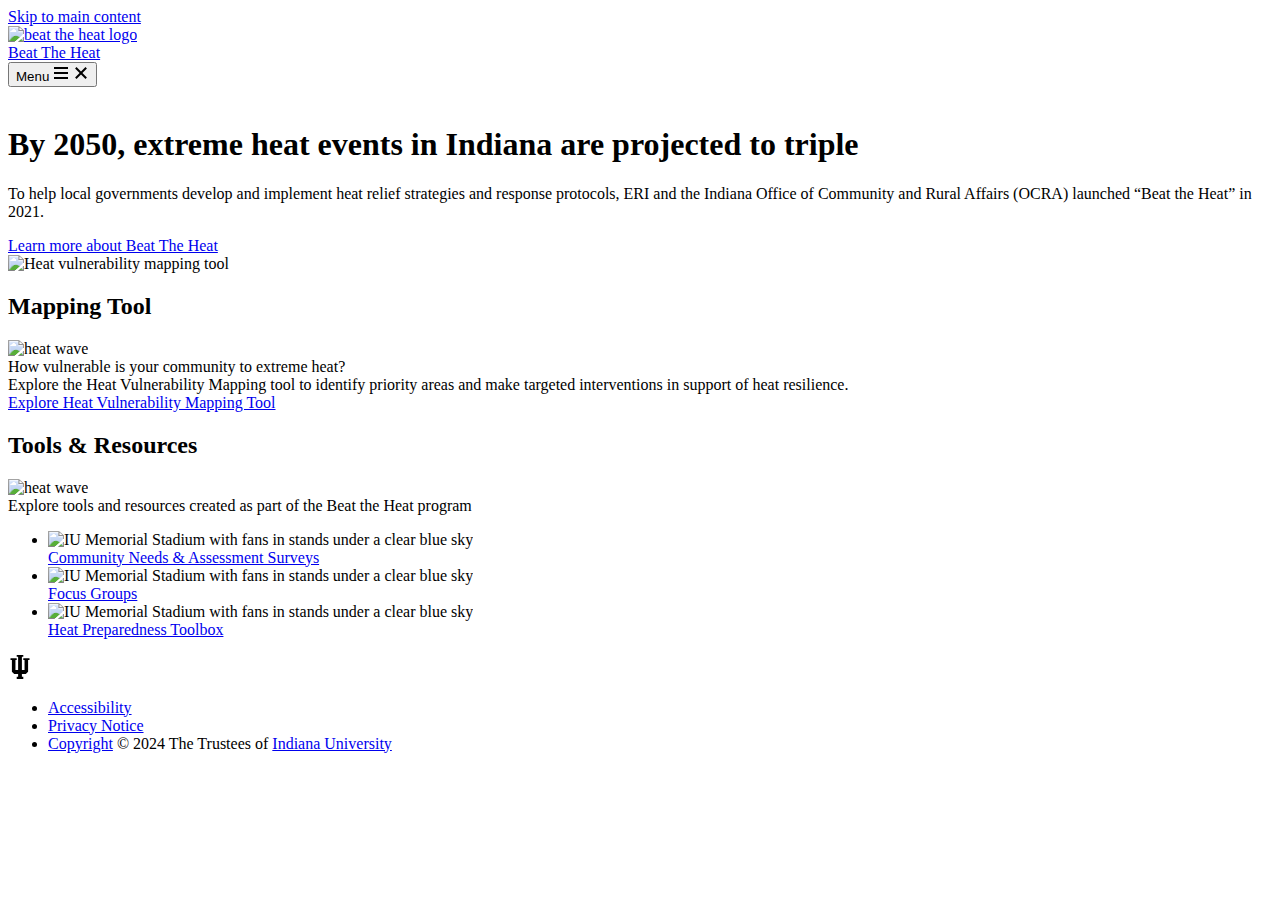
==== index.html @ 83834ded "Add files via upload" ====
<!DOCTYPE html>
<html lang="en">
  <head>
    <meta charset="UTF-8" />
    <meta name="viewport" content="width=device-width, initial-scale=1.0" />
    <link
      rel="stylesheet"
      href="https://unpkg.com/rivet-core@2.7.0/css/rivet.min.css"
    />
    <link href="./css/styles.css" rel="stylesheet" type="text/css" />
    <!-- <script src="https://cdn.jsdelivr.net/npm/chart.js"></script> -->
    <script src="https://unpkg.com/rivet-core@2.7.0/js/rivet.min.js"></script>
    <title>Beat the Heat</title>
  </head>
  <body>
    <header class="rvt-header-wrapper">
      <!-- Hidden link for keyboard users to skip to main content -->
      <a class="rvt-header-wrapper__skip-link" href="#main-content"
        >Skip to main content</a
      >
      <div class="rvt-header">
        <div class="rvt-container-xl">
          <div class="rvt-header-global__inner">
            <div class="rvt-header-global__logo-slot">
              <a class="rvt-lockup" href="./index.html">
                <!-- Trident logo -->
                <div class="rvt-lockup__tab has-background-white">
                  <!-- <svg
                    xmlns="http://www.w3.org/2000/svg"
                    class="rvt-lockup__trident"
                    viewBox="0 0 28 34"
                  >
                    <path
                      d="M-3.34344e-05 4.70897H8.83308V7.174H7.1897V21.1426H10.6134V2.72321H8.83308V0.121224H18.214V2.65476H16.2283V21.1426H19.7889V7.174H18.214V4.64047H27.0471V7.174H25.0614V23.6761L21.7746 26.8944H16.2967V30.455H18.214V33.8787H8.76463V30.592H10.6819V26.8259H5.20403L1.91726 23.6077V7.174H-3.34344e-05V4.70897Z"
                      fill="currentColor"
                    ></path>
                  </svg> -->
                  <img
                    src="./images/bth-clarksville-richmond.png"
                    alt="beat the heat logo"
                  />
                </div>
                <!-- Website or application title -->
                <div class="rvt-lockup__body">
                  <span class="rvt-ts-16 rvt-text-bold">Beat The Heat</span>
                  <!-- <span class="rvt-lockup__subtitle">Indiana University</span> -->
                </div>
              </a>
            </div>
            <!-- Header controls -->
            <div class="rvt-header-global__controls">
              <!-- Navigation -->
              <div data-rvt-disclosure="menu" data-rvt-close-click-outside>
                <!-- Menu button that shows/hides navigation on smaller screens -->
                <button
                  aria-expanded="false"
                  class="rvt-global-toggle rvt-global-toggle--menu rvt-hide-lg-up"
                  data-rvt-disclosure-toggle="menu"
                >
                  <span class="rvt-sr-only">Menu</span>
                  <svg
                    class="rvt-global-toggle__open"
                    fill="currentColor"
                    width="16"
                    height="16"
                    viewBox="0 0 16 16"
                  >
                    <path
                      d="M15 4H1V2h14v2Zm0 5H1V7h14v2ZM1 14h14v-2H1v2Z"
                    ></path>
                  </svg>
                  <svg
                    class="rvt-global-toggle__close"
                    fill="currentColor"
                    width="16"
                    height="16"
                    viewBox="0 0 16 16"
                  >
                    <path
                      d="m3.5 2.086 4.5 4.5 4.5-4.5L13.914 3.5 9.414 8l4.5 4.5-1.414 1.414-4.5-4.5-4.5 4.5L2.086 12.5l4.5-4.5-4.5-4.5L3.5 2.086Z"
                    ></path>
                  </svg>
                </button>
                <!-- Navigation links -->
                <nav
                  aria-label="Main"
                  class="rvt-header-menu"
                  data-rvt-disclosure-target="menu"
                  hidden
                >
                  <ul class="rvt-header-menu__list">
                    <!-- Navigation link with dropdown -->
                    <li class="rvt-header-menu__item">
                      <div
                        class="rvt-header-menu__dropdown rvt-dropdown"
                        data-rvt-dropdown="primary-nav-1"
                      >
                        <div class="rvt-header-menu__group">
                          <!-- Link that appears in header -->
                          <!-- <a
                            class="rvt-header-menu__link"
                            href="./hvmt/index.html"
                            >Heat Vulnerability Mapping Tool</a
                          > -->
                          <div class="rvt-text-medium">Tools and Resources</div>
                          <!-- Button that shows/hides dropdown links -->
                          <button
                            aria-expanded="false"
                            class="rvt-dropdown__toggle rvt-header-menu__toggle"
                            data-rvt-dropdown-toggle="primary-nav-1"
                          >
                            <span class="rvt-sr-only">Sub item</span>
                            <svg
                              class="rvt-global-toggle__open"
                              fill="currentColor"
                              width="16"
                              height="16"
                              viewBox="0 0 16 16"
                            >
                              <path
                                d="m15.146 6.263-1.292-1.526L8 9.69 2.146 4.737.854 6.263 8 12.31l7.146-6.047Z"
                              ></path>
                            </svg>
                          </button>
                        </div>
                        <!-- Dropdown menu -->
                        <div
                          class="rvt-header-menu__submenu rvt-dropdown__menu rvt-dropdown__menu--right"
                          data-rvt-dropdown-menu="primary-nav-1"
                          hidden
                        >
                          <ul class="rvt-header-menu__submenu-list">
                            <!-- Dropdown links -->
                            <li class="rvt-header-menu__submenu-item">
                              <a
                                class="rvt-header-menu__submenu-link"
                                href="./hvmt/index.html"
                                >Heat Vulnerability Mapping Tool</a
                              >
                            </li>
                            <li class="rvt-header-menu__submenu-item">
                              <a
                                class="rvt-header-menu__submenu-link"
                                href="./hvmt/glossary.html"
                                >Community Surveys</a
                              >
                            </li>
                            <li class="rvt-header-menu__submenu-item">
                              <a
                                class="rvt-header-menu__submenu-link"
                                href="./hvmt/methodology.html"
                                >Focus Groups</a
                              >
                            </li>
                            <li class="rvt-header-menu__submenu-item">
                              <a
                                class="rvt-header-menu__submenu-link"
                                href="./hvmt/methodology.html"
                                >Heat Relief Toolbox</a
                              >
                            </li>
                          </ul>
                        </div>
                      </div>
                    </li>

                    <!-- Resources -->
                    <!-- Navigation link with dropdown -->
                    <li class="rvt-header-menu__item">
                      <div
                        class="rvt-header-menu__dropdown rvt-dropdown"
                        data-rvt-dropdown="primary-nav-1"
                      >
                        <div class="rvt-header-menu__group">
                          <!-- Link that appears in header -->
                          <!-- <a class="rvt-header-menu__link" href="#"
                            >More</a
                          > -->
                          <div class="rvt-text-medium">More</div>
                          <!-- Button that shows/hides dropdown links -->
                          <button
                            aria-expanded="false"
                            class="rvt-dropdown__toggle rvt-header-menu__toggle"
                            data-rvt-dropdown-toggle="primary-nav-1"
                          >
                            <span class="rvt-sr-only">Sub item</span>
                            <svg
                              class="rvt-global-toggle__open"
                              fill="currentColor"
                              width="16"
                              height="16"
                              viewBox="0 0 16 16"
                            >
                              <path
                                d="m15.146 6.263-1.292-1.526L8 9.69 2.146 4.737.854 6.263 8 12.31l7.146-6.047Z"
                              ></path>
                            </svg>
                          </button>
                        </div>
                        <!-- Dropdown menu -->
                        <div
                          class="rvt-header-menu__submenu rvt-dropdown__menu rvt-dropdown__menu--right"
                          data-rvt-dropdown-menu="primary-nav-1"
                          hidden
                        >
                          <ul class="rvt-header-menu__submenu-list">
                            <!-- Dropdown links -->
                            <li class="rvt-header-menu__submenu-item">
                              <a
                                class="rvt-header-menu__submenu-link"
                                href="./hvmt/methodology.html"
                                >Data and Methodology</a
                              >
                            </li>
                            <li class="rvt-header-menu__submenu-item">
                              <a
                                class="rvt-header-menu__submenu-link"
                                href="./hvmt/faq.html"
                                >Frequently asked Questions</a
                              >
                            </li>
                          </ul>
                        </div>
                      </div>
                    </li>
                  </ul>
                </nav>
              </div>
            </div>
          </div>
        </div>
      </div>
    </header>

    <main>
      <div class="">
        <!-- <img
          class="hero-img"
          src="./images/bth-hero-2.png"
          alt="Hot sun background"
        /> -->
        <div class="">
          <div class="rvt-border-bottom is-relative">
            <img
              src="./images/bth-hero-2.png"
              alt=""
              class="hero-img is-absolute"
            />
            <div class="hero-overlay is-absolute"></div>
            <div class="rvt-container-lg rvt-p-tb-xl">
              <div class="is-relative">
                <div>
                  <h1
                    class="rvt-ts-md rvt-ts-xl-lg-up rvt-text-bold rvt-color-white"
                  >
                    By 2050, extreme heat events in Indiana are projected to
                    triple
                  </h1>
                  <div class="rvt-hero__body rvt-hero__teaser rvt-color-white">
                    <p>
                      To help local governments develop and implement heat
                      relief strategies and response protocols, ERI and
                      the Indiana Office of Community and Rural Affairs (OCRA)
                      launched
                      <span class="rvt-text-bold">“Beat the Heat”</span>
                      in 2021.
                    </p>
                    <div class="rvt-hero__actions">
                      <a
                        class="rvt-button rvt-button--danger-secondary"
                        href="https://eri.iu.edu/who-we-work-with/local-governments/beat-the-heat.html"
                        target="_blank"
                        >Learn more about Beat The Heat</a
                      >
                    </div>
                  </div>
                </div>
              </div>
            </div>
          </div>
          <!-- <div class="rvt-hero__inner">
            <div class="hero-body">
              <div class="rvt-p-all-3-sm">
                <h1 class="rvt-ts-md rvt-ts-xl-lg-up rvt-text-bold">
                  By 2050, extreme heat events in Indiana are projected to
                  triple
                </h1>
                <div class="rvt-hero__body rvt-hero__teaser rvt-color-white">
                  <p>
                    To help local governments develop and implement heat relief
                    strategies and response protocols, ERI and the Indiana
                    Office of Community and Rural Affairs (OCRA) launched
                    <span class="rvt-text-bold">“Beat the Heat”</span>
                    in 2021.
                  </p>
                </div>
                <div class="rvt-hero__actions">
                  <a
                    class="rvt-button rvt-button--danger-secondary"
                    href="https://eri.iu.edu/who-we-work-with/local-governments/beat-the-heat.html"
                    target="_blank"
                    >Learn more about Beat The Heat</a
                  >
                </div>
              </div>
            </div>
          </div> -->
        </div>
      </div>
      <!-- **********************************************************************
        Billboard

        -> rivet.iu.edu/components/billboard/
    *********************************************************************** -->
      <section class="rvt-bg-orange-000">
        <div class="rvt-container-lg rvt-p-tb-xl">
          <div class="rvt-billboard rvt-billboard--reverse">
            <div class="rvt-billboard__image">
              <img
                class="rvt-shadow-subtle"
                src="./images/hvmtcover.png"
                alt="Heat vulnerability mapping tool"
              />
            </div>
            <div class="rvt-billboard__body">
              <h2 class="rvt-ts-lg rvt-text-medium">Mapping Tool</h2>
              <img src="./images/wave.png" width="60px" alt="heat wave" />
              <!-- <h2 class="rvt-billboard__title">Coming soon</h2> -->
              <div class="rvt-p-tb-sm ">
                <div class="rvt-text-medium">How vulnerable is your community to extreme heat?</div>
                <div class="rvt-m-tb-xs">
                   Explore the
                  Heat Vulnerability Mapping tool to identify priority areas and
                  make targeted interventions in support of heat resilience.
                </div>
                <a
                  class="rvt-button rvt-button--danger rvt-m-top-sm"
                  href="./hvmt/index.html"
                >
                  Explore Heat Vulnerability Mapping Tool
                </a>
              </div>
            </div>
          </div>
        </div>
      </section>

      <div class="rvt-container-lg rvt-p-tb-xl">
        <div class="rvt-text-center">
          <h2 class="rvt-ts-lg rvt-text-medium">Tools & Resources</h2>
          <img
            class="mx-auto"
            src="./images/wave.png"
            width="60px"
            alt="heat wave"
          />
          <div
            class="rvt-text-center mx-auto rvt-ts-18 rvt-p-tb-sm"
            style="max-width: 40rem"
          >
            Explore tools and resources created as part of the Beat the Heat
            program
          </div>
        </div>
        <div>
          <div class="rvt-p-top-xl rvt-m-top-sm">
            <ul class="rvt-row rvt-row--loose">
              <li class="rvt-cols-4-sm [ rvt-flex rvt-m-bottom-lg ]">
                <div class="rvt-card rvt-card--clickable">
                  <div class="rvt-card__image">
                    <img
                      src="./images/community.png"
                      alt="IU Memorial Stadium with fans in stands under a clear blue sky"
                      loading="lazy"
                    />
                  </div>
                  <a href="#0" class="rvt-p-tb-sm rvt-ts-18"
                    >Community Needs & Assessment Surveys</a
                  >
                </div>
              </li>
              <li class="rvt-cols-4-sm [ rvt-flex rvt-m-bottom-xxl ]">
                <div class="rvt-card rvt-card--clickable">
                  <div class="rvt-card__image">
                    <img
                      src="./images/focus.png"
                      alt="IU Memorial Stadium with fans in stands under a clear blue sky"
                      loading="lazy"
                    />
                  </div>
                  <a href="#0" class="rvt-p-tb-sm rvt-ts-18">Focus Groups</a>
                </div>
              </li>
              <li class="rvt-cols-4-sm [ rvt-flex rvt-m-bottom-xxl ]">
                <div class="rvt-card rvt-card--clickable">
                  <div class="rvt-card__image">
                    <img
                      src="./images/prepare.png"
                      alt="IU Memorial Stadium with fans in stands under a clear blue sky"
                      loading="lazy"
                    />
                  </div>
                  <a href="#0" class="rvt-p-tb-sm rvt-ts-18"
                    >Heat Preparedness Toolbox</a
                  >
                </div>
              </li>
            </ul>
          </div>
        </div>
      </div>
    </main>

    <footer class="rvt-footer-base rvt-footer-base--light">
      <div class="rvt-container-lg">
        <div class="rvt-footer-base__inner">
          <div class="rvt-footer-base__logo">
            <svg
              xmlns="http://www.w3.org/2000/svg"
              width="24"
              height="24"
              viewBox="0 0 24 24"
            >
              <polygon
                fill="currentColor"
                points="15.3 3.19 15.3 5 16.55 5 16.55 15.07 13.9 15.07 13.9 1.81 15.31 1.81 15.31 0 8.72 0 8.72 1.81 10.12 1.81 10.12 15.07 7.45 15.07 7.45 5 8.7 5 8.7 3.19 2.5 3.19 2.5 5 3.9 5 3.9 16.66 6.18 18.98 10.12 18.98 10.12 21.67 8.72 21.67 8.72 24 15.3 24 15.3 21.67 13.9 21.67 13.9 18.98 17.82 18.98 20.09 16.66 20.09 5 21.5 5 21.5 3.19 15.3 3.19"
                fill="#231f20"
              />
            </svg>
          </div>
          <ul class="rvt-footer-base__list">
            <li class="rvt-footer-base__item">
              <a
                class="rvt-footer-base__link"
                href="https://accessibility.iu.edu/assistance/"
                >Accessibility</a
              >
            </li>
            <li class="rvt-footer-base__item">
              <a class="rvt-footer-base__link" href="#0">Privacy Notice</a>
            </li>
            <li class="rvt-footer-base__item">
              <a class="rvt-footer-base__link" href="#0">Copyright</a> © 2024
              The Trustees of
              <a class="rvt-footer-base__link" href="https://www.iu.edu"
                >Indiana University</a
              >
            </li>
          </ul>
        </div>
      </div>
    </footer>

    <script>
      Rivet.init();
    </script>
  </body>
</html>
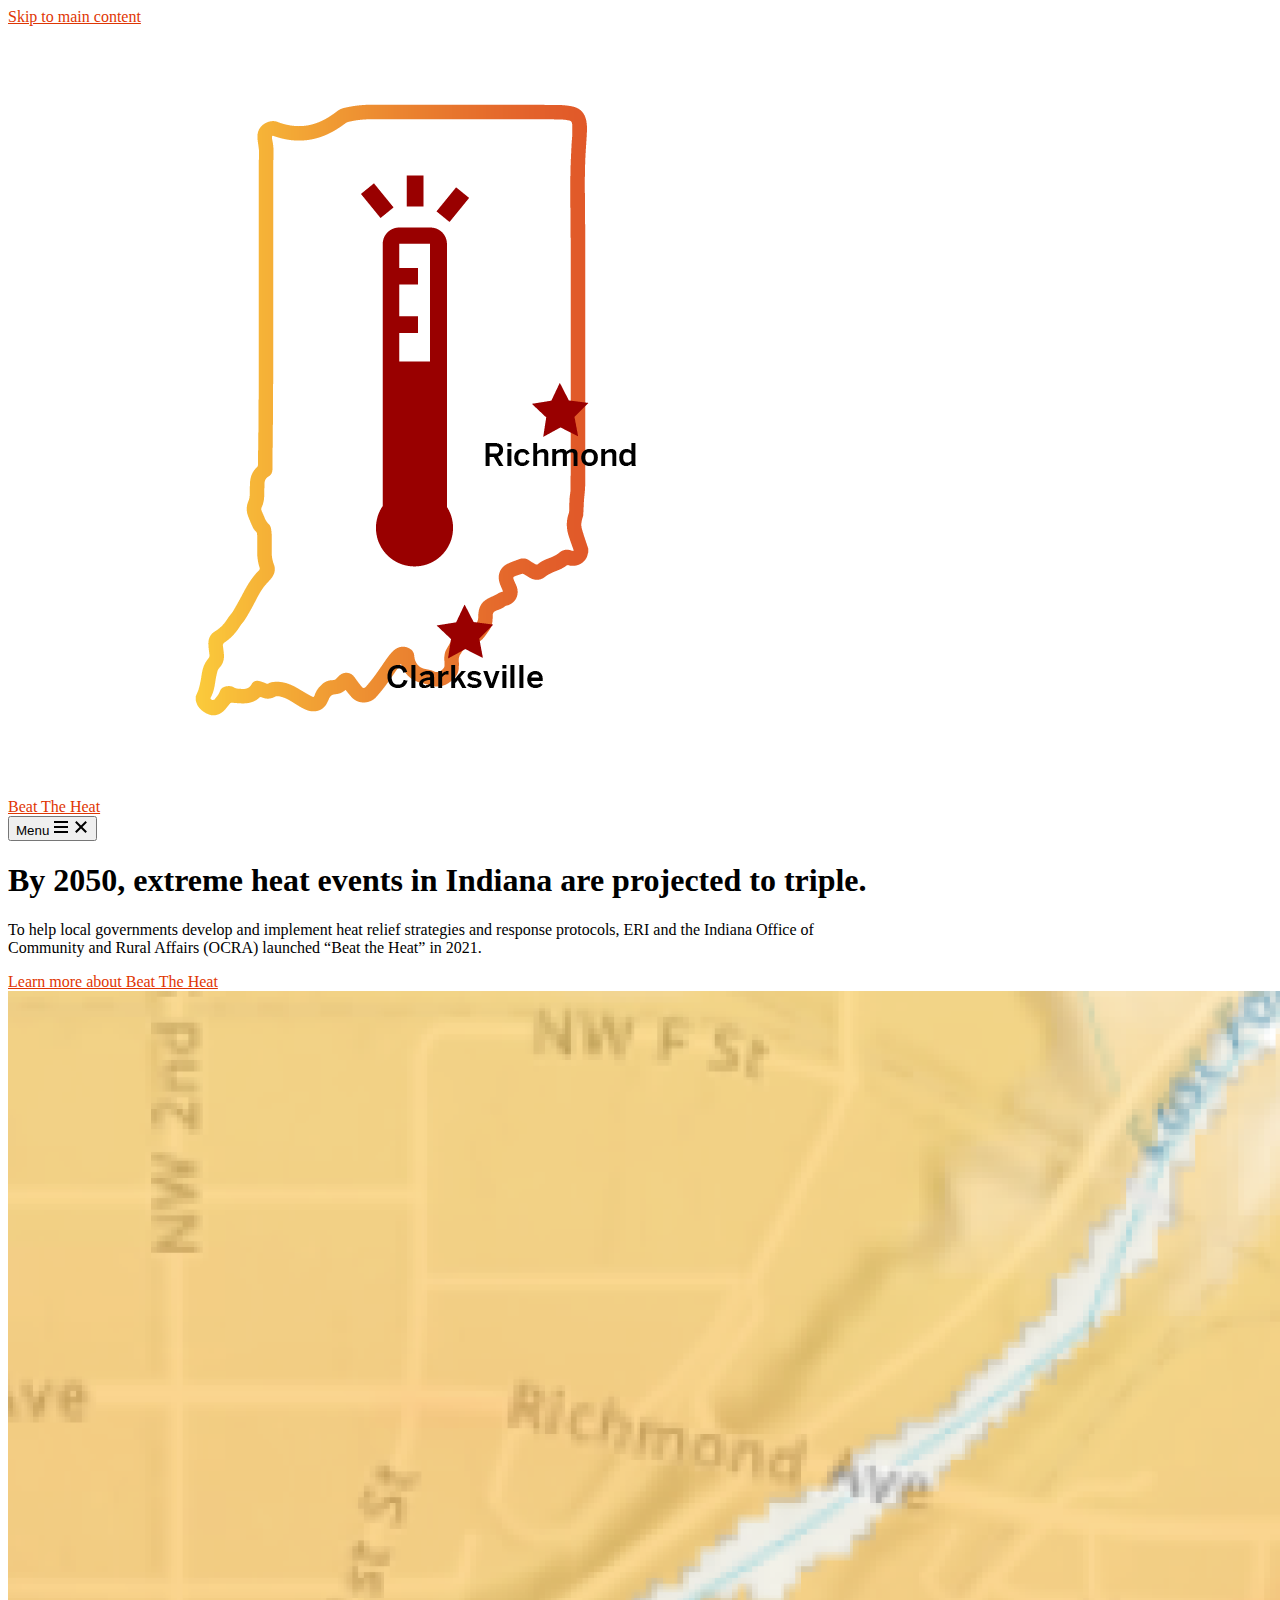
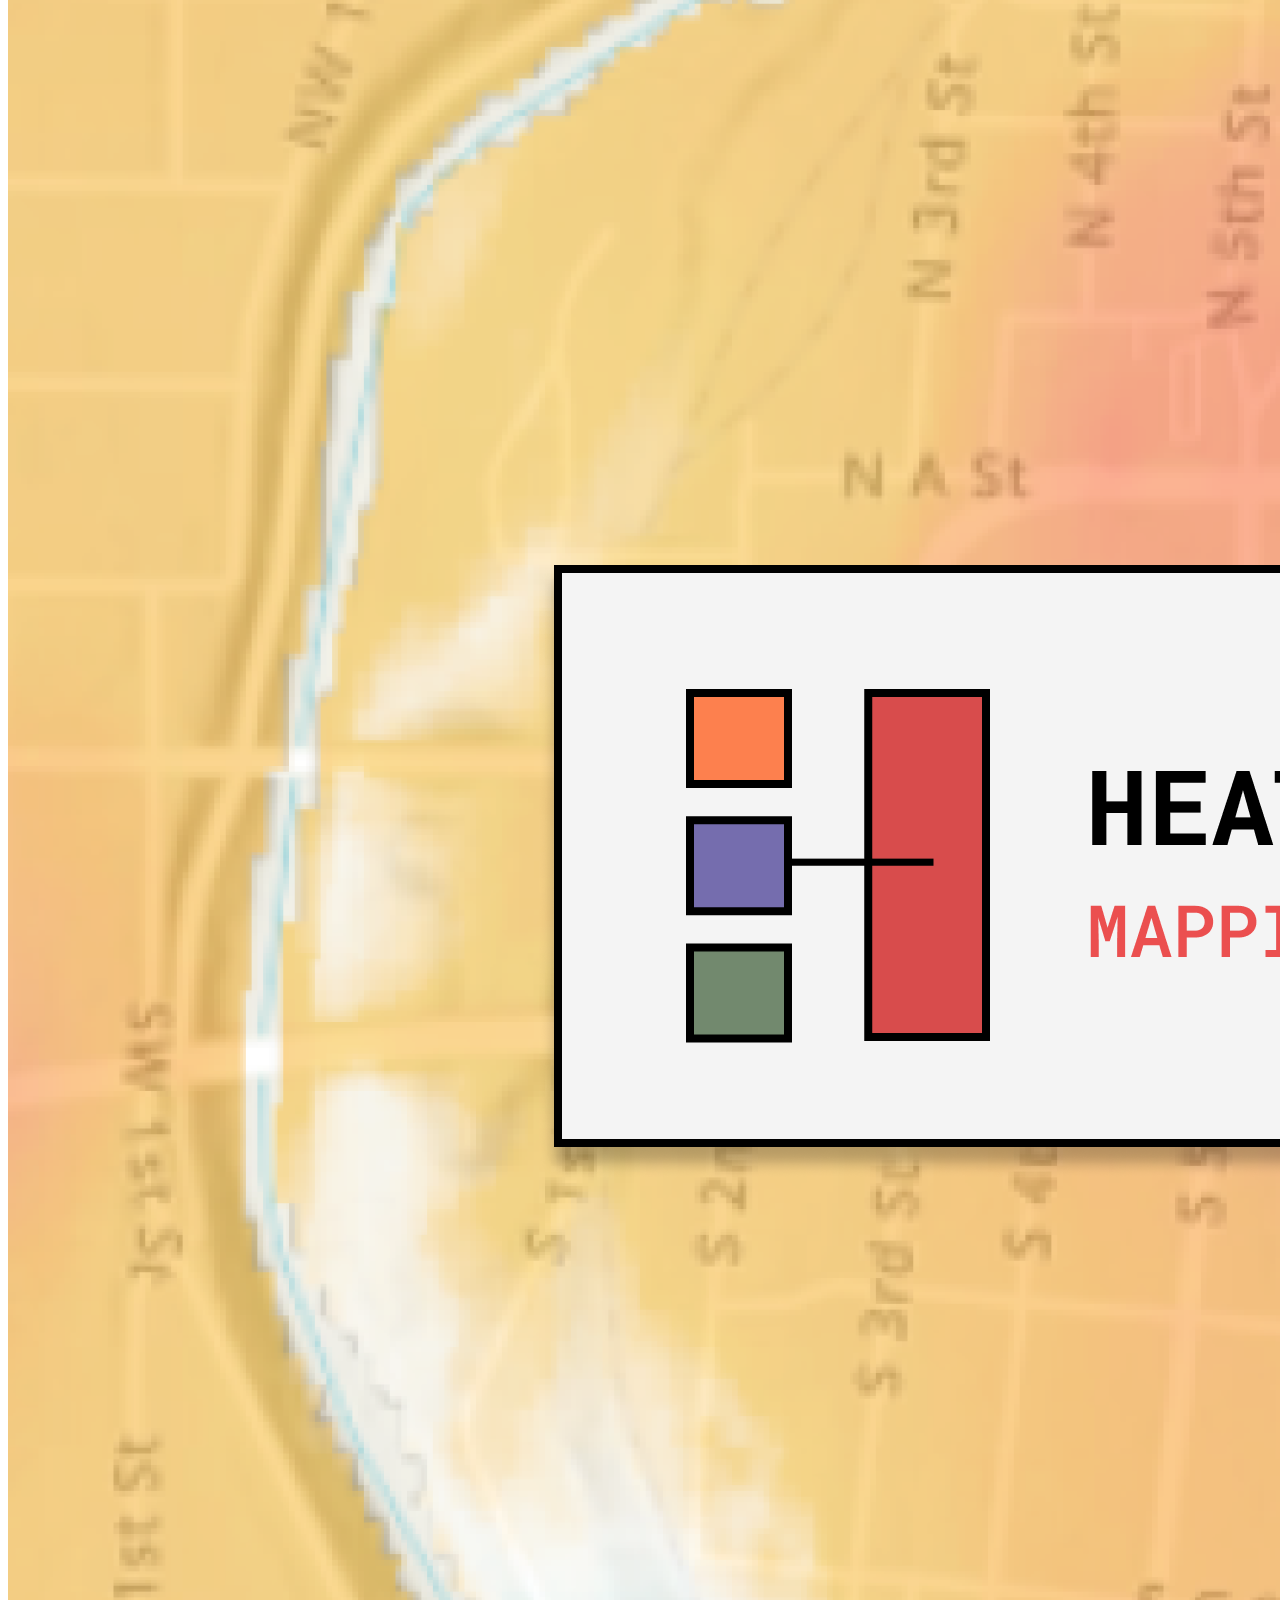
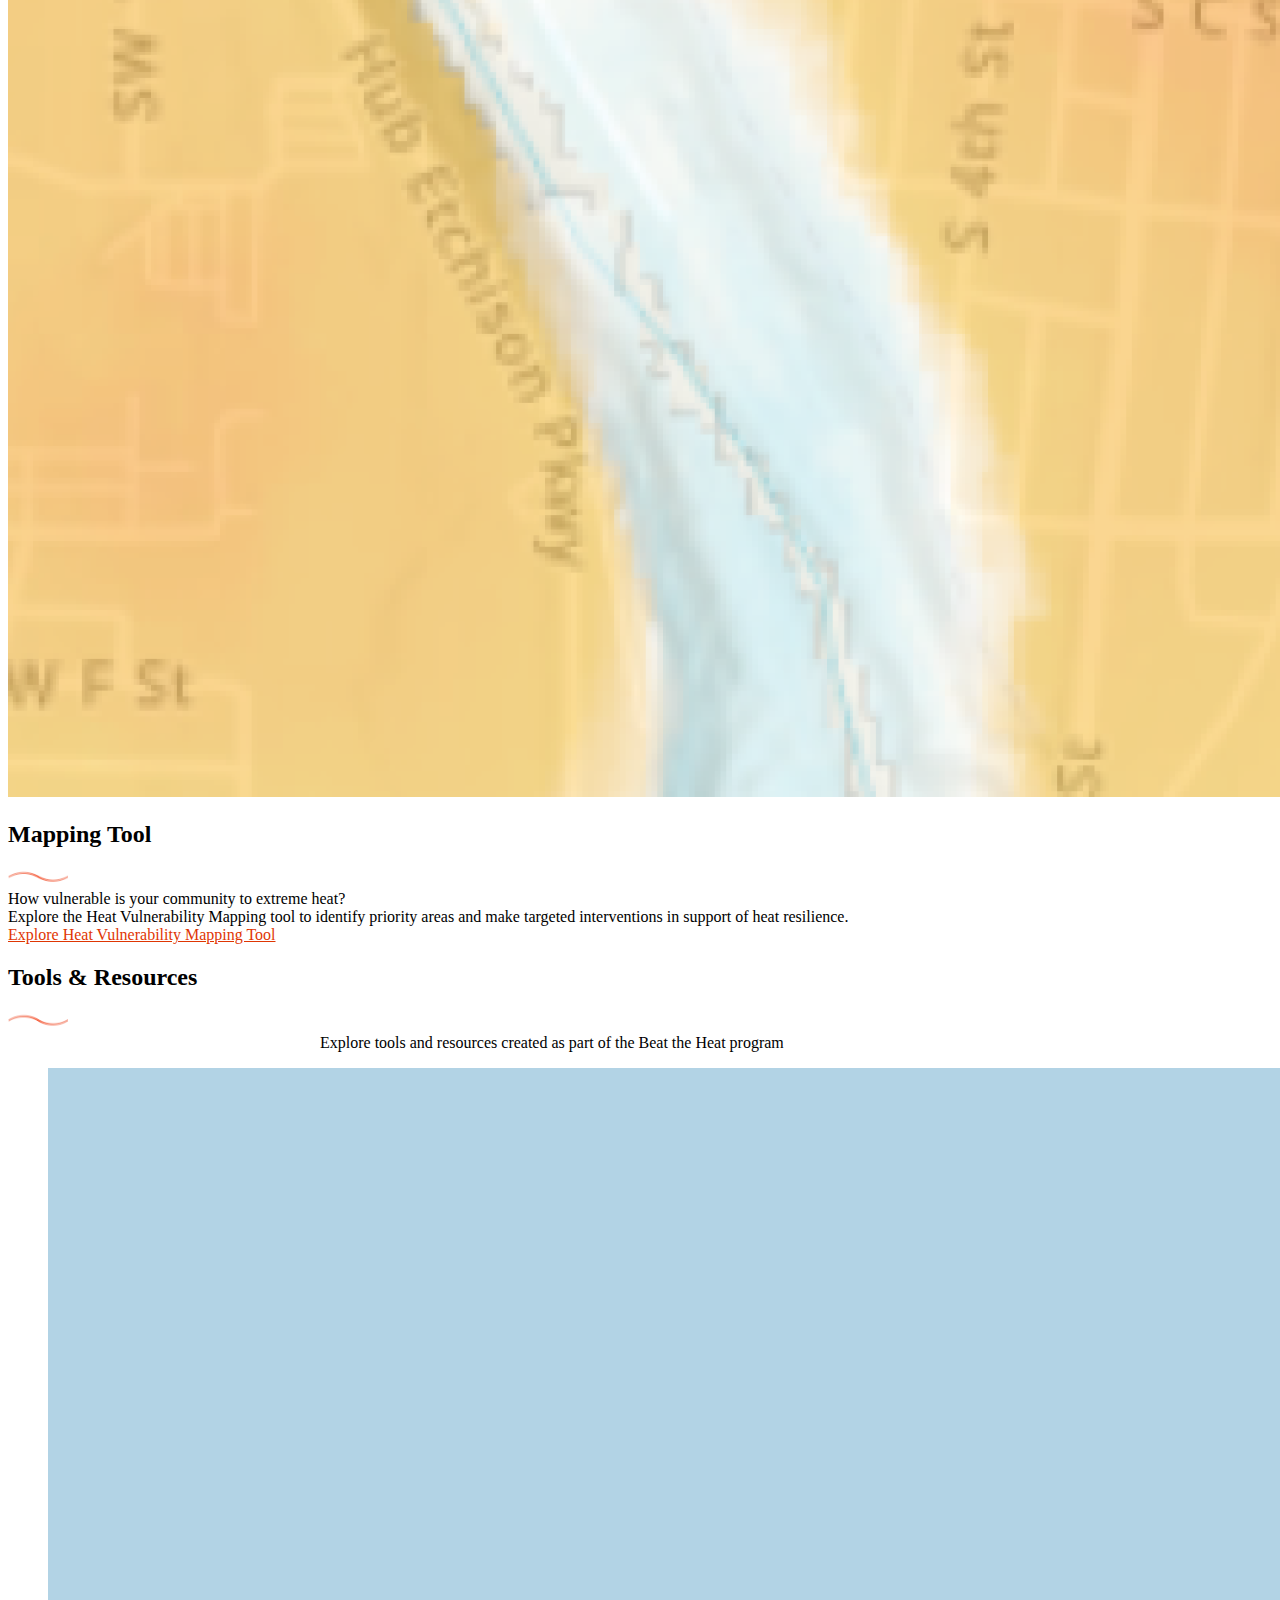
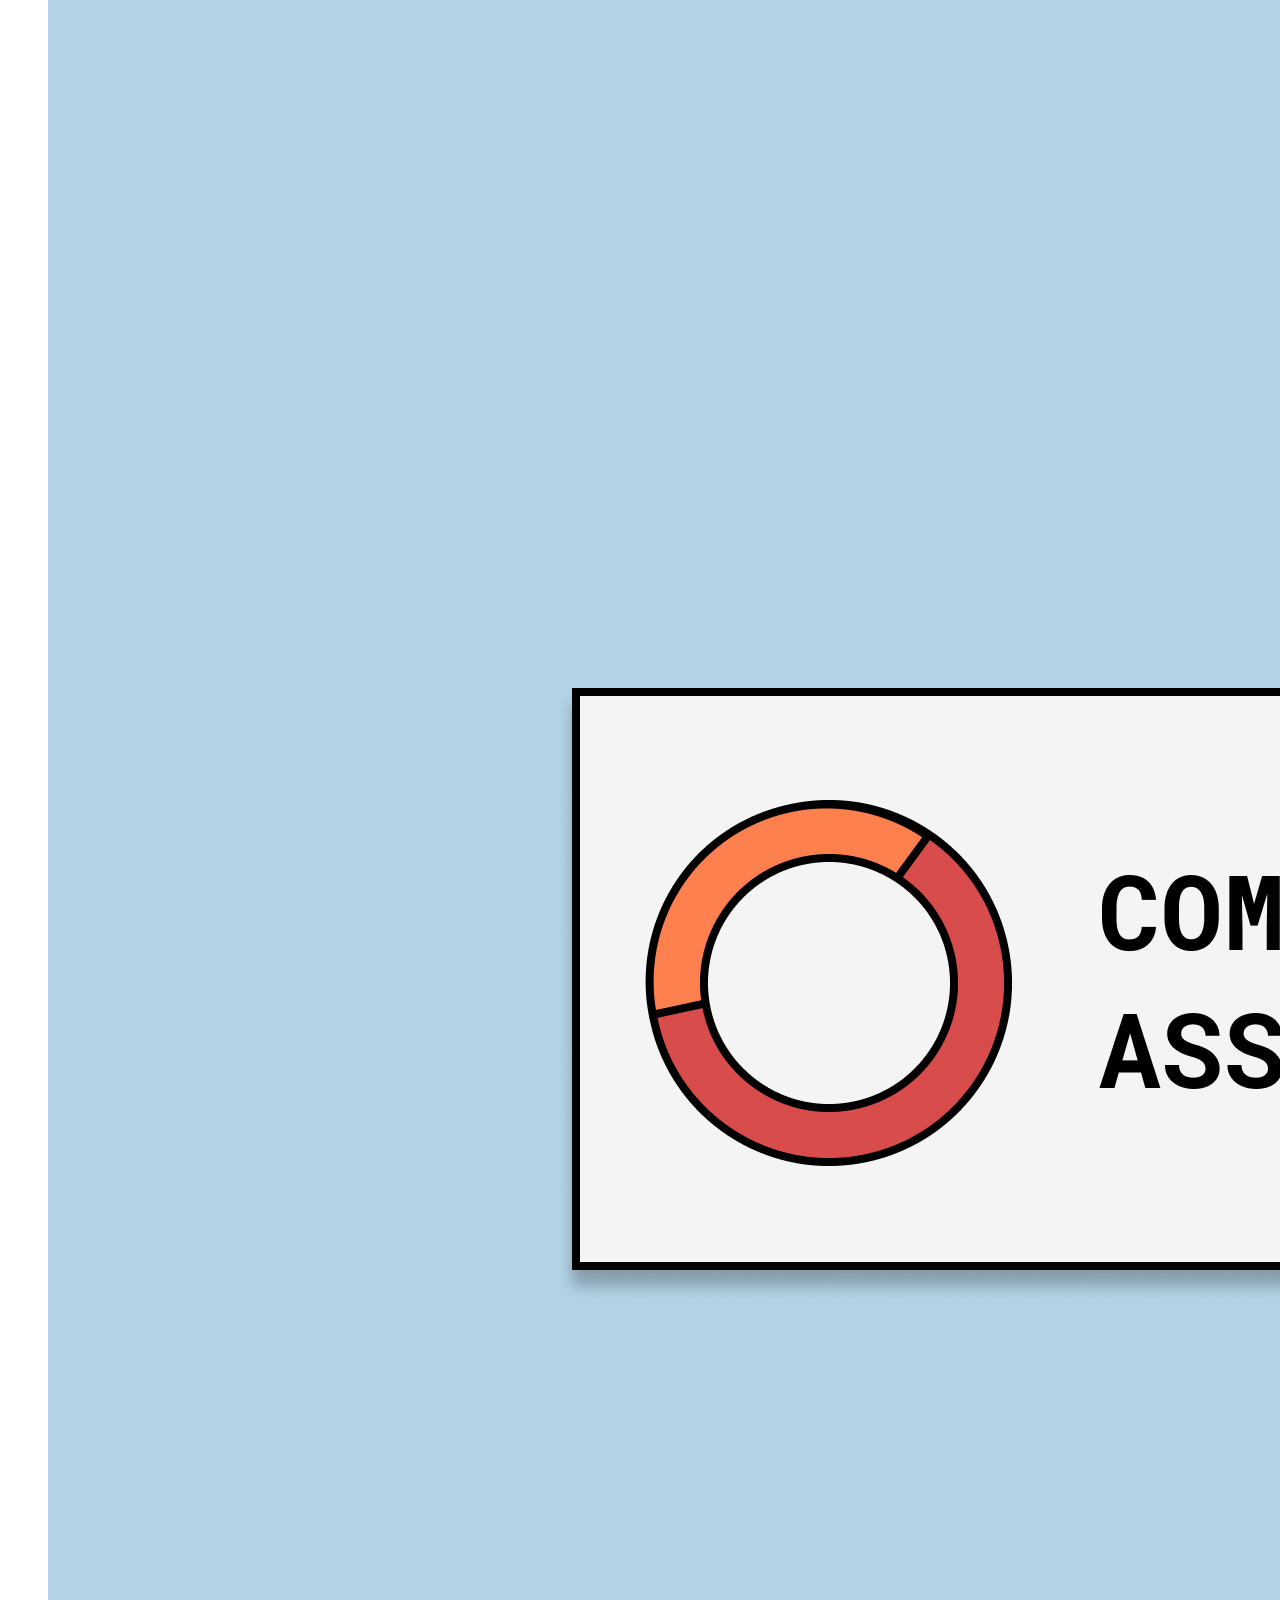
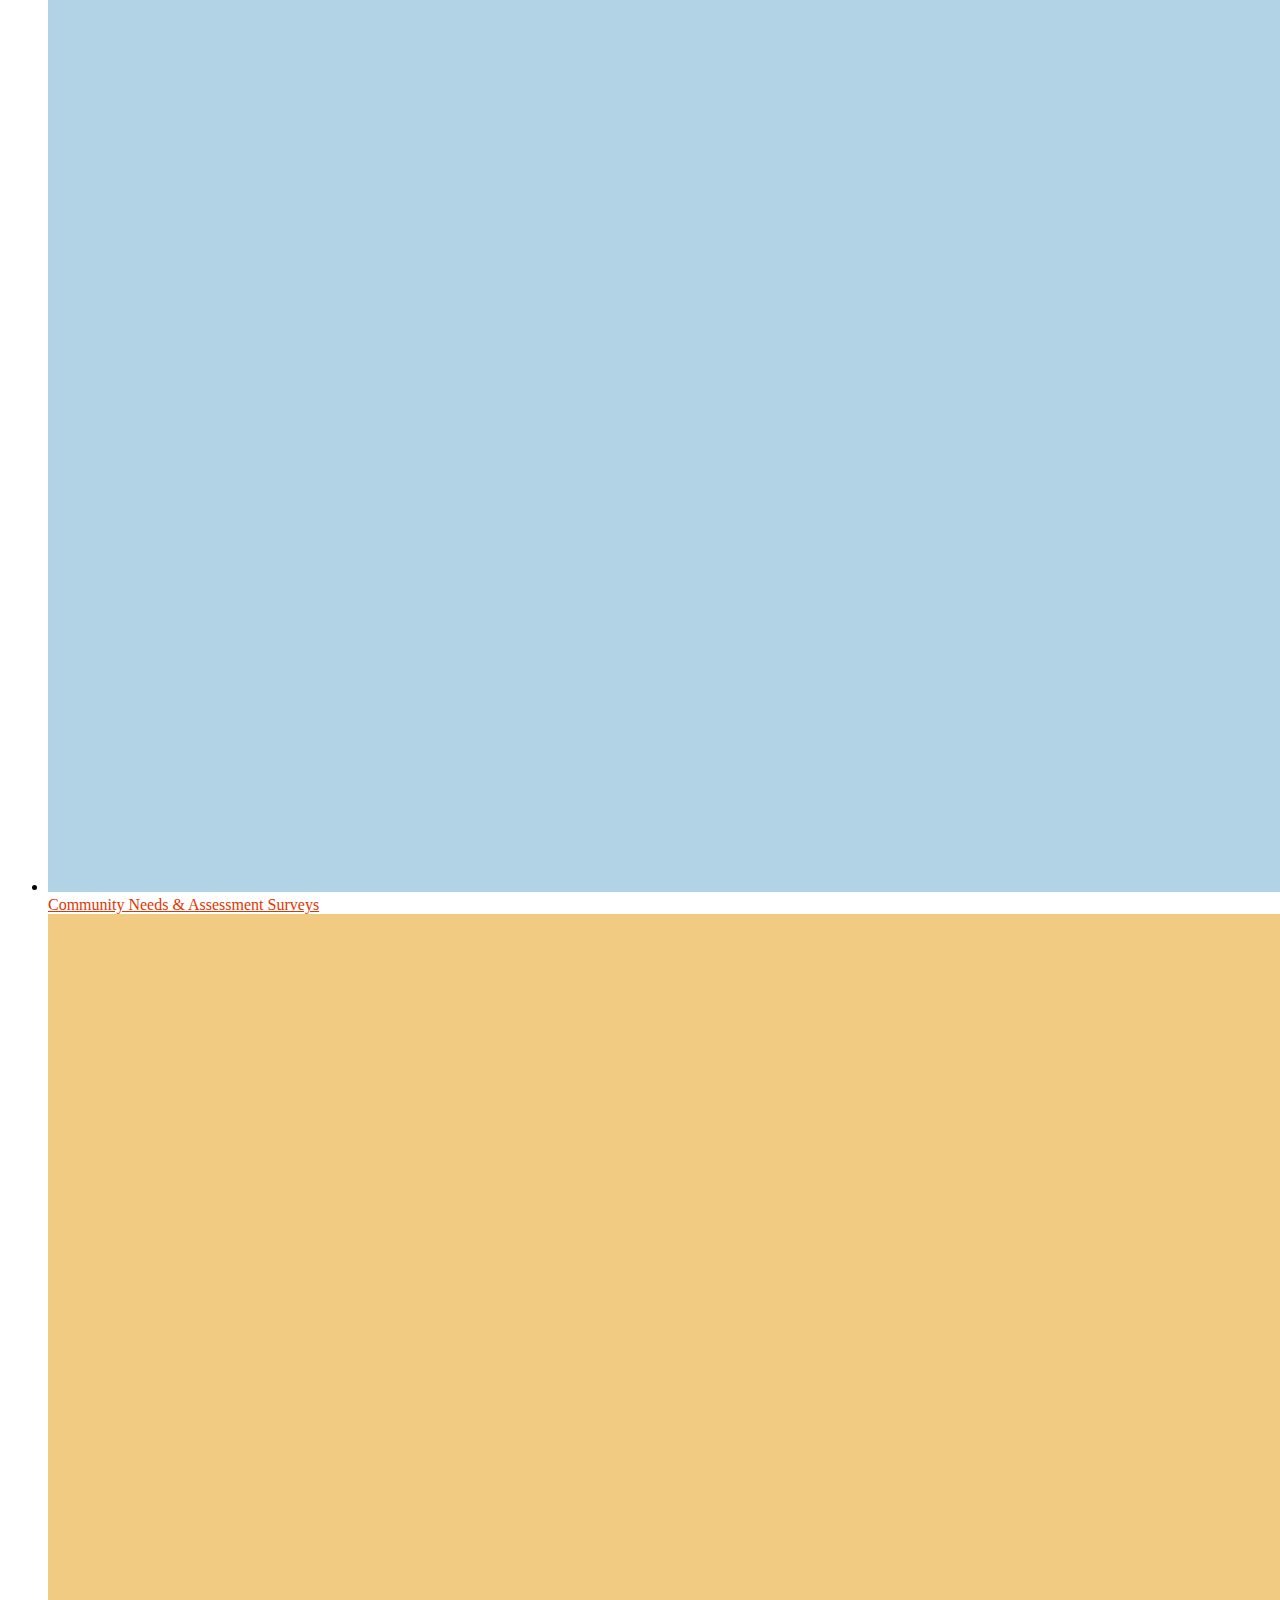
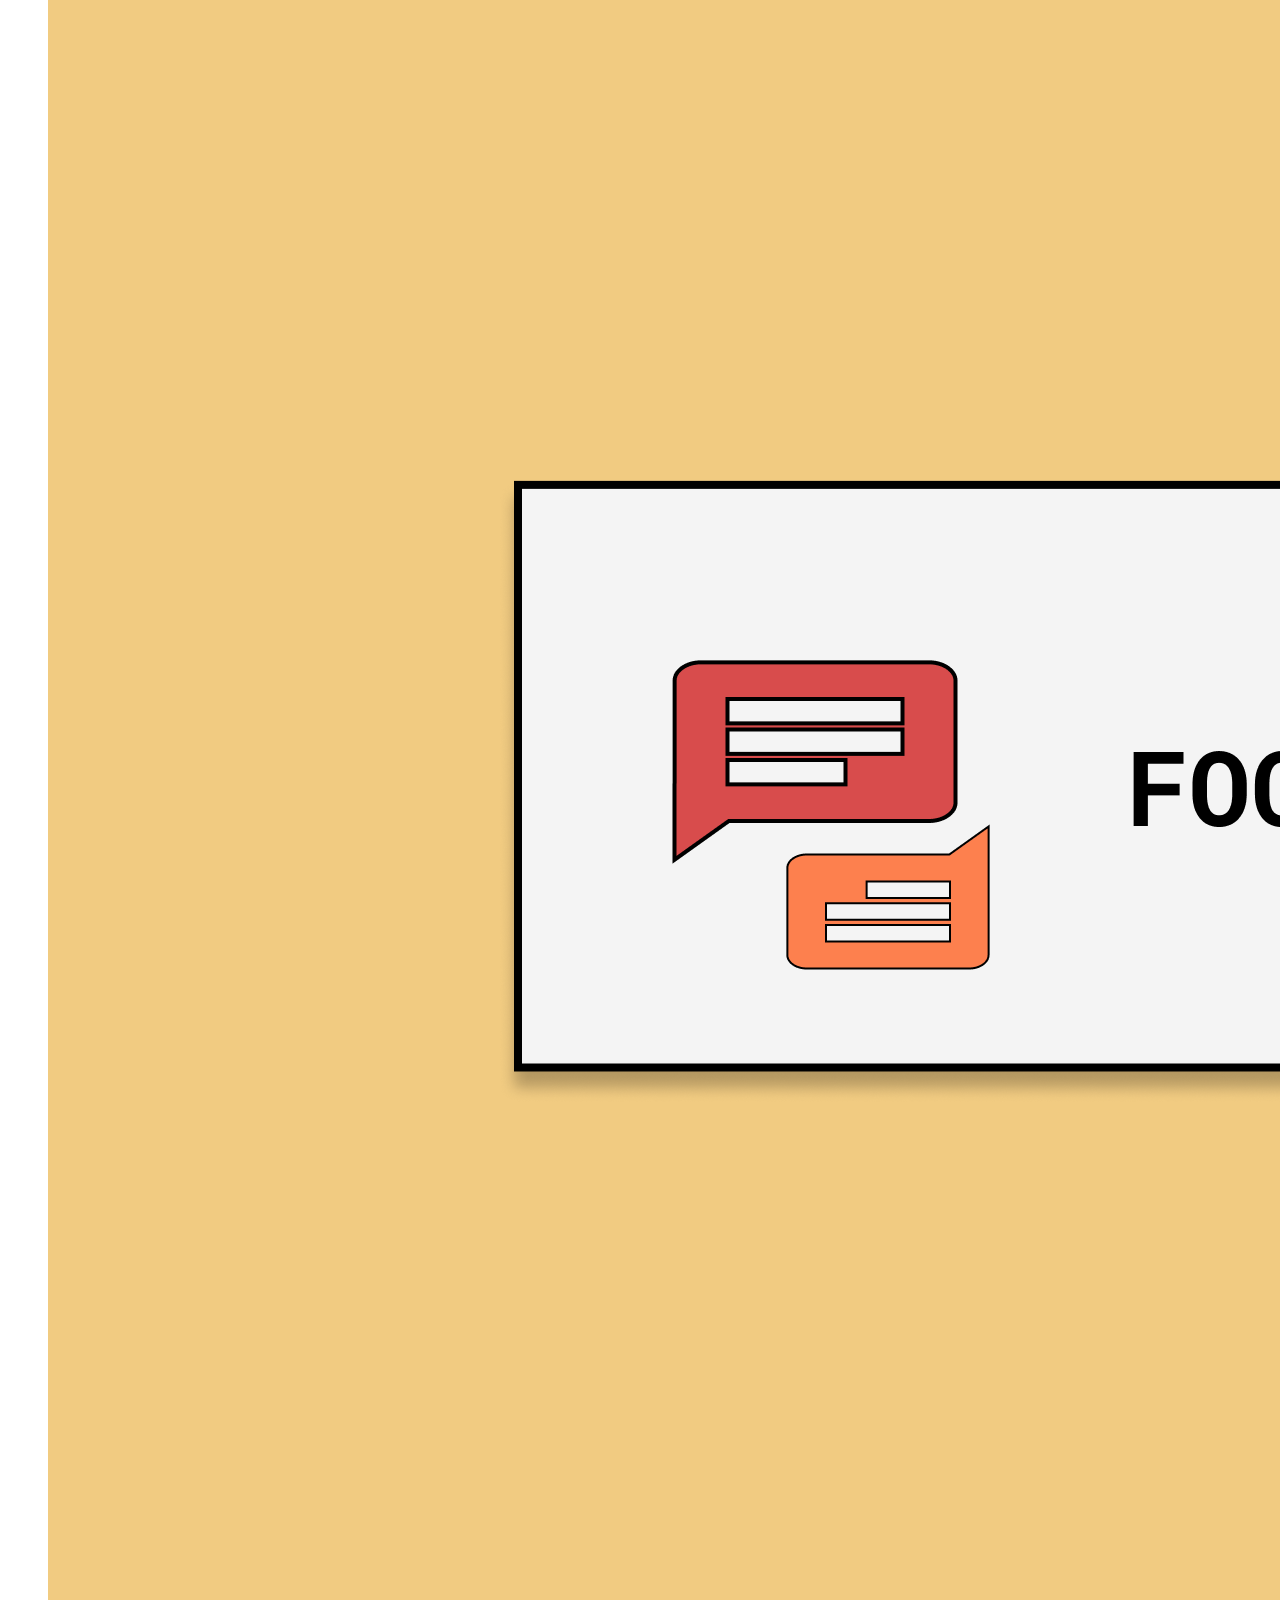
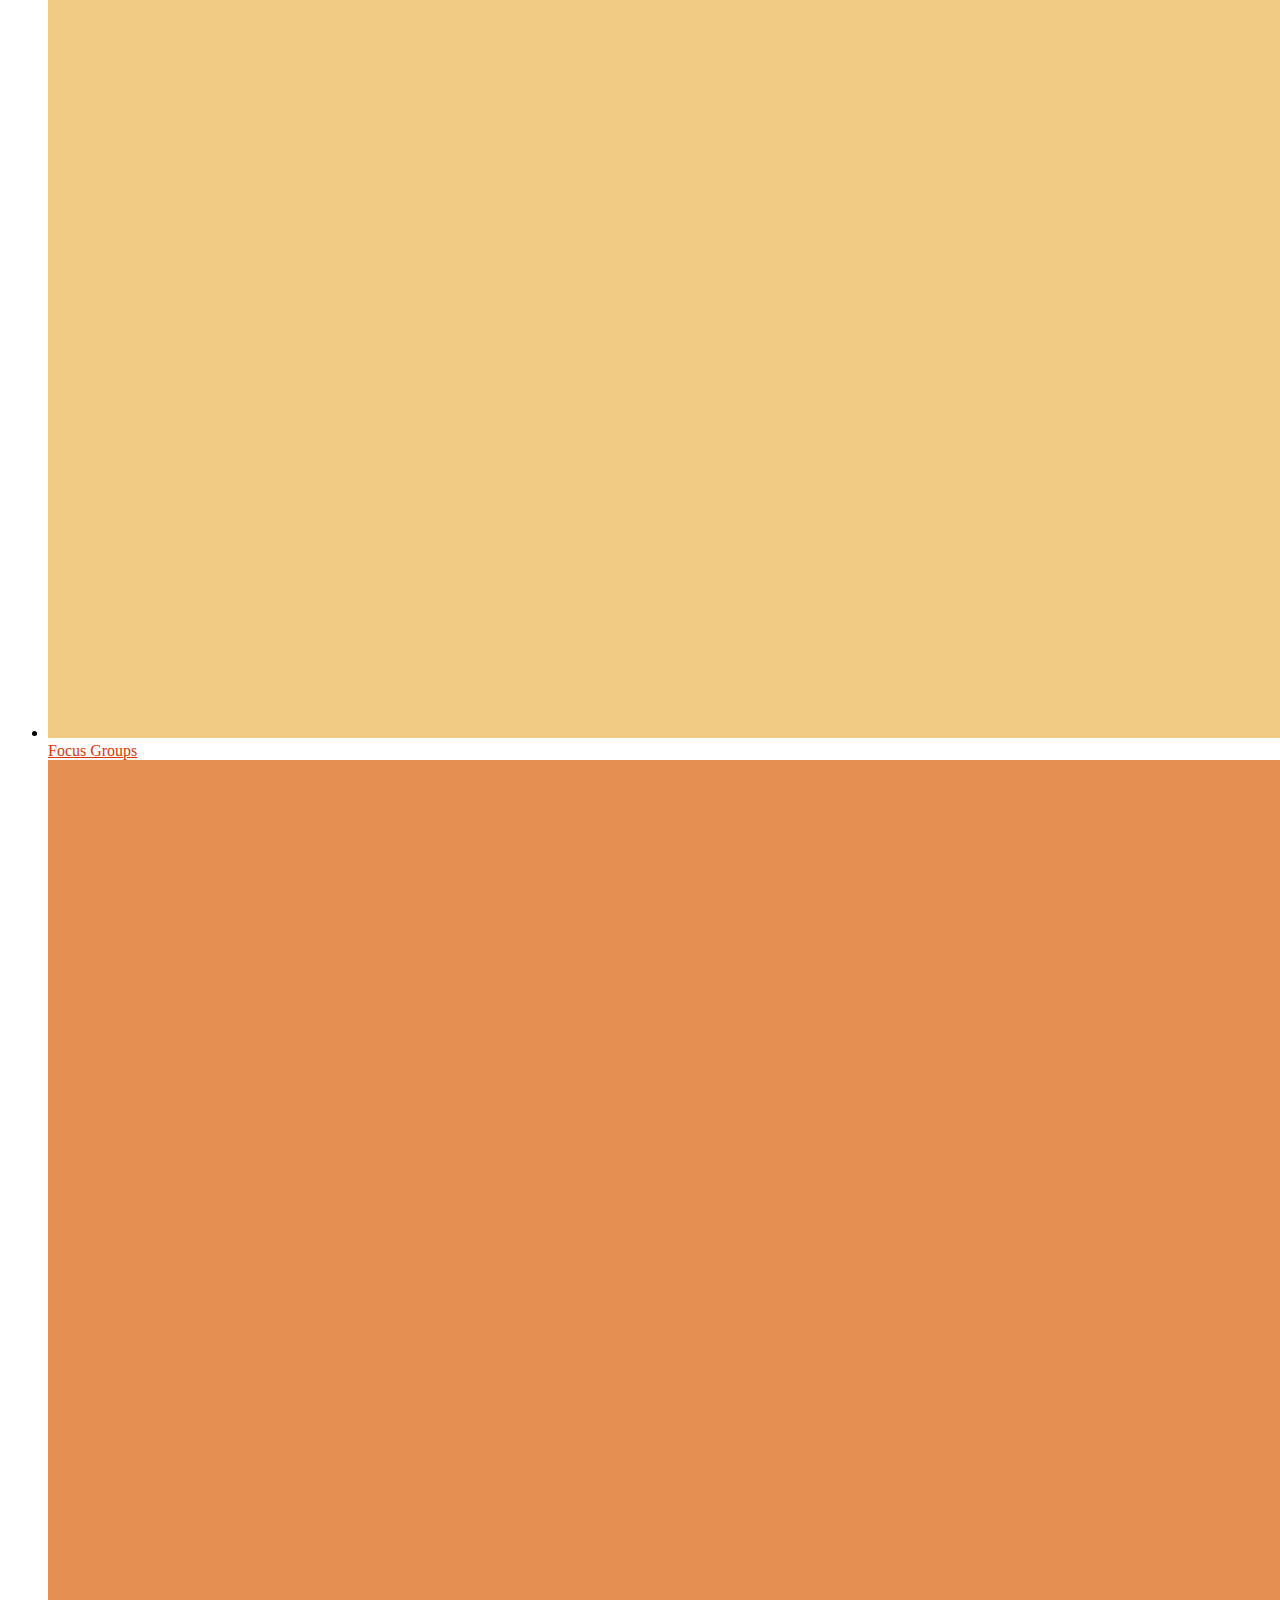
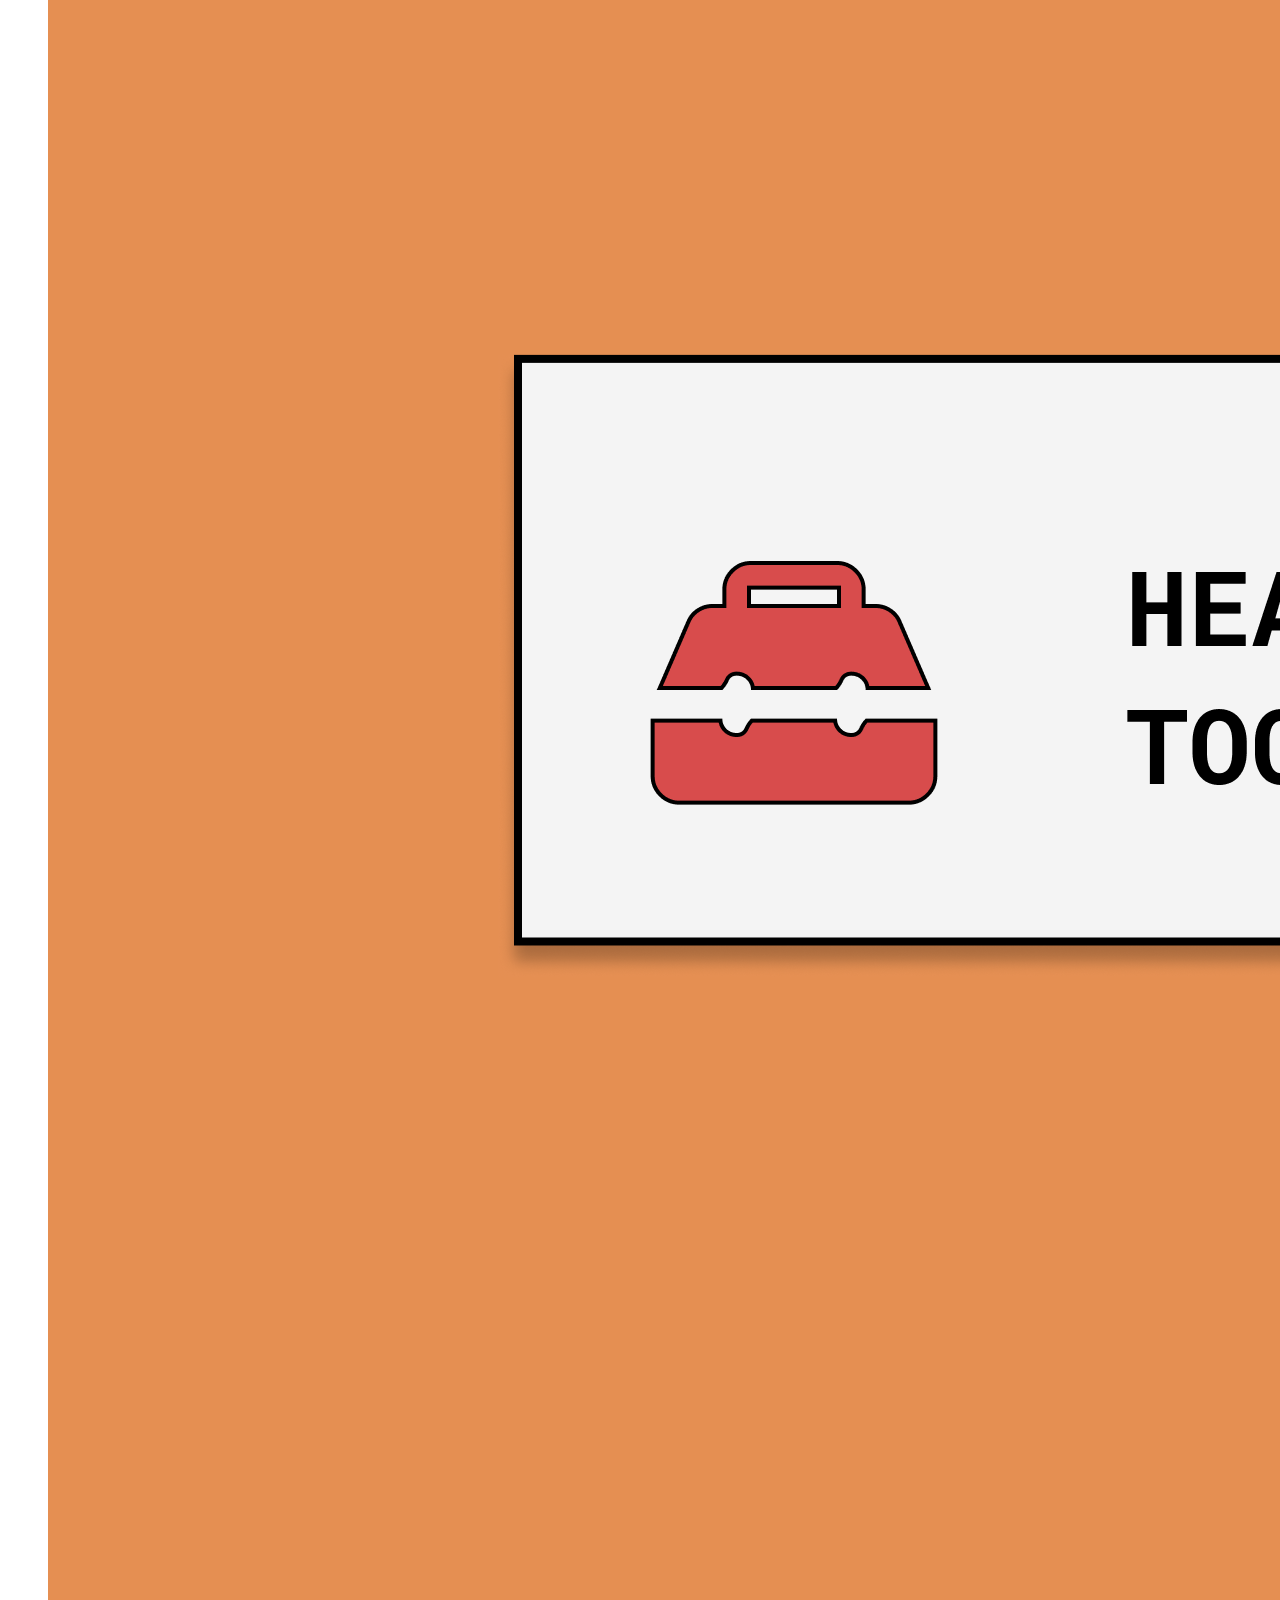
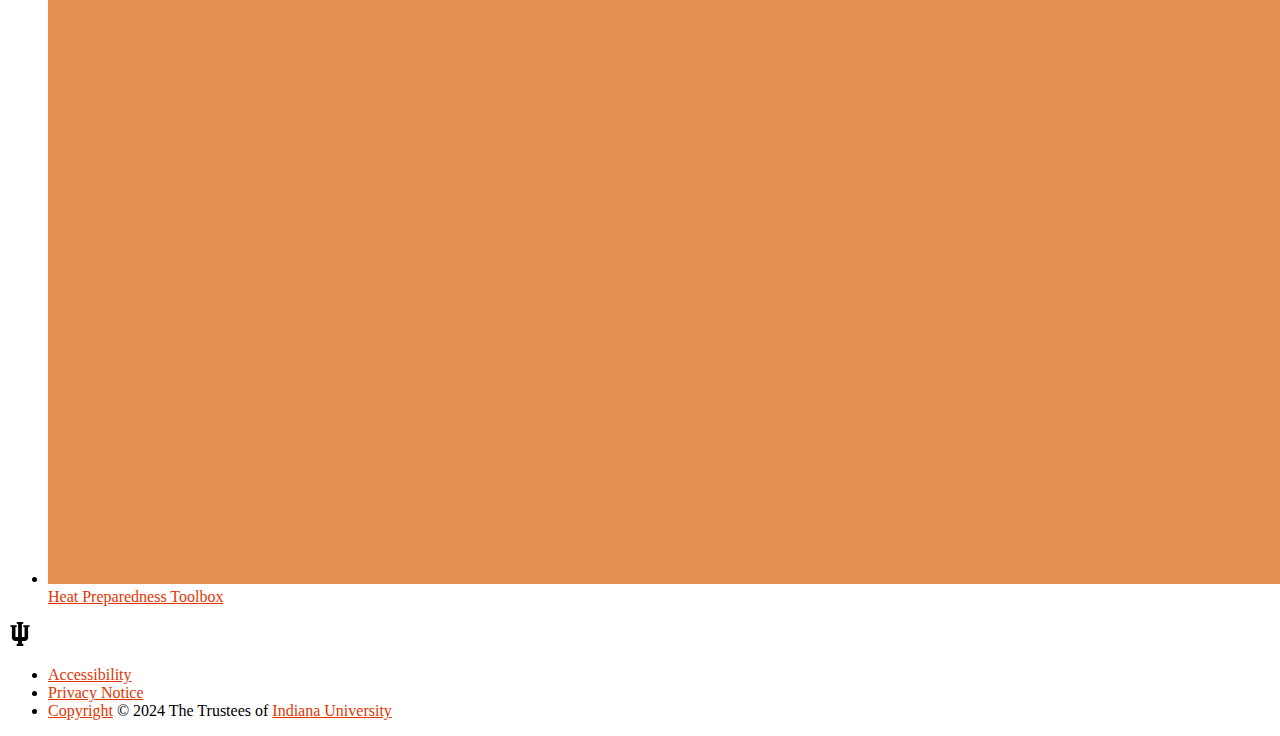
==== commit 73e27d51: "ref: methodology" ====
--- a/index.html
+++ b/index.html
@@ -18,7 +18,7 @@
       <a class="rvt-header-wrapper__skip-link" href="#main-content"
         >Skip to main content</a
       >
-      <div class="rvt-header">
+      <div class="rvt-header rvt-p-tb-xxs">
         <div class="rvt-container-xl">
           <div class="rvt-header-global__inner">
             <div class="rvt-header-global__logo-slot">
@@ -42,7 +42,7 @@
                 </div>
                 <!-- Website or application title -->
                 <div class="rvt-lockup__body">
-                  <span class="rvt-ts-16 rvt-text-bold">Beat The Heat</span>
+                  <span class="rvt-ts-18 rvt-text-bold">Beat The Heat</span>
                   <!-- <span class="rvt-lockup__subtitle">Indiana University</span> -->
                 </div>
               </a>
@@ -209,7 +209,14 @@
                               <a
                                 class="rvt-header-menu__submenu-link"
                                 href="./hvmt/methodology.html"
-                                >Data and Methodology</a
+                                >Methodology</a
+                              >
+                            </li>
+                            <li class="rvt-header-menu__submenu-item">
+                              <a
+                                class="rvt-header-menu__submenu-link"
+                                href="./hvmt/glossary.html"
+                                >Data Glossary</a
                               >
                             </li>
                             <li class="rvt-header-menu__submenu-item">
@@ -232,53 +239,36 @@
       </div>
     </header>
 
-    <main>
-      <div class="">
-        <!-- <img
-          class="hero-img"
-          src="./images/bth-hero-2.png"
-          alt="Hot sun background"
-        /> -->
-        <div class="">
-          <div class="rvt-border-bottom is-relative">
-            <img
-              src="./images/bth-hero-2.png"
-              alt=""
-              class="hero-img is-absolute"
-            />
-            <div class="hero-overlay is-absolute"></div>
-            <div class="rvt-container-lg rvt-p-tb-xl">
-              <div class="is-relative">
-                <div>
-                  <h1
-                    class="rvt-ts-md rvt-ts-xl-lg-up rvt-text-bold rvt-color-white"
-                  >
-                    By 2050, extreme heat events in Indiana are projected to
-                    triple
-                  </h1>
-                  <div class="rvt-hero__body rvt-hero__teaser rvt-color-white">
-                    <p>
-                      To help local governments develop and implement heat
-                      relief strategies and response protocols, ERI and
-                      the Indiana Office of Community and Rural Affairs (OCRA)
-                      launched
-                      <span class="rvt-text-bold">“Beat the Heat”</span>
-                      in 2021.
-                    </p>
-                    <div class="rvt-hero__actions">
-                      <a
-                        class="rvt-button rvt-button--danger-secondary"
-                        href="https://eri.iu.edu/who-we-work-with/local-governments/beat-the-heat.html"
-                        target="_blank"
-                        >Learn more about Beat The Heat</a
-                      >
-                    </div>
-                  </div>
-                </div>
+    <main class="rvt-flex rvt-flow rvt-flex-column is-relative">
+      <div>
+        <img src="./images/sun-3.png" alt="" class="hero-img is-absolute" />
+        <div class="hero-overlay is-absolute"></div>
+        <div class="rvt-container-lg ">
+          <div class="is-relative hero-body rvt-m-tb-xl">
+            <h1 class="rvt-ts-md rvt-ts-xl-lg-up rvt-text-bold rvt-color-white">
+              By 2050, extreme heat events in Indiana are projected to triple.
+            </h1>
+            <div class="rvt-hero__body rvt-ts-18 rvt-color-white">
+              <p>
+                To help local governments develop and implement heat relief
+                strategies and response protocols, ERI and the Indiana Office of
+                Community and Rural Affairs (OCRA) launched
+                <span class="rvt-text-bold">“Beat the Heat”</span>
+                in 2021.
+              </p>
+              <div class="rvt-hero__actions">
+                <a
+                  class="rvt-button rvt-button--danger-secondary"
+                  href="https://eri.iu.edu/who-we-work-with/local-governments/beat-the-heat.html"
+                  target="_blank"
+                  >Learn more about Beat The Heat</a
+                >
               </div>
             </div>
           </div>
-          <!-- <div class="rvt-hero__inner">
+        </div>
+      </div>
+      <!-- <div class="rvt-hero__inner">
             <div class="hero-body">
               <div class="rvt-p-all-3-sm">
                 <h1 class="rvt-ts-md rvt-ts-xl-lg-up rvt-text-bold">
@@ -305,16 +295,11 @@
               </div>
             </div>
           </div> -->
-        </div>
-      </div>
-      <!-- **********************************************************************
-        Billboard
-
-        -> rivet.iu.edu/components/billboard/
-    *********************************************************************** -->
       <section class="rvt-bg-orange-000">
-        <div class="rvt-container-lg rvt-p-tb-xl">
-          <div class="rvt-billboard rvt-billboard--reverse">
+        <div
+          class="rvt-container-lg rvt-m-top-xxl rvt-p-tb-xl rvt-flex-column rvt-justify-center"
+        >
+          <div class="rvt-billboard rvt-billboard--reverse rvt-p-tb-sm">
             <div class="rvt-billboard__image">
               <img
                 class="rvt-shadow-subtle"
@@ -326,12 +311,14 @@
               <h2 class="rvt-ts-lg rvt-text-medium">Mapping Tool</h2>
               <img src="./images/wave.png" width="60px" alt="heat wave" />
               <!-- <h2 class="rvt-billboard__title">Coming soon</h2> -->
-              <div class="rvt-p-tb-sm ">
-                <div class="rvt-text-medium">How vulnerable is your community to extreme heat?</div>
+              <div class="rvt-p-tb-sm">
+                <div class="rvt-text-medium">
+                  How vulnerable is your community to extreme heat?
+                </div>
                 <div class="rvt-m-tb-xs">
-                   Explore the
-                  Heat Vulnerability Mapping tool to identify priority areas and
-                  make targeted interventions in support of heat resilience.
+                  Explore the Heat Vulnerability Mapping tool to identify
+                  priority areas and make targeted interventions in support of
+                  heat resilience.
                 </div>
                 <a
                   class="rvt-button rvt-button--danger rvt-m-top-sm"
@@ -347,7 +334,7 @@
 
       <div class="rvt-container-lg rvt-p-tb-xl">
         <div class="rvt-text-center">
-          <h2 class="rvt-ts-lg rvt-text-medium">Tools & Resources</h2>
+          <h2 class="rvt-ts-lg rvt-text-medium">Tools &amp; Resources</h2>
           <img
             class="mx-auto"
             src="./images/wave.png"
@@ -365,7 +352,7 @@
         <div>
           <div class="rvt-p-top-xl rvt-m-top-sm">
             <ul class="rvt-row rvt-row--loose">
-              <li class="rvt-cols-4-sm [ rvt-flex rvt-m-bottom-lg ]">
+              <li class="rvt-cols-4-md [ rvt-flex rvt-m-bottom-lg ]">
                 <div class="rvt-card rvt-card--clickable">
                   <div class="rvt-card__image">
                     <img
@@ -379,7 +366,7 @@
                   >
                 </div>
               </li>
-              <li class="rvt-cols-4-sm [ rvt-flex rvt-m-bottom-xxl ]">
+              <li class="rvt-cols-4-md [ rvt-flex rvt-m-bottom-xxl ]">
                 <div class="rvt-card rvt-card--clickable">
                   <div class="rvt-card__image">
                     <img
@@ -391,7 +378,7 @@
                   <a href="#0" class="rvt-p-tb-sm rvt-ts-18">Focus Groups</a>
                 </div>
               </li>
-              <li class="rvt-cols-4-sm [ rvt-flex rvt-m-bottom-xxl ]">
+              <li class="rvt-cols-4-md [ rvt-flex rvt-m-bottom-xxl ]">
                 <div class="rvt-card rvt-card--clickable">
                   <div class="rvt-card__image">
                     <img
--- a/css/styles.css
+++ b/css/styles.css
@@ -0,0 +1,176 @@
+.has-background-white {
+  background-color: white;
+}
+
+.is-relative {
+  position: relative;
+}
+.is-absolute {
+  position: absolute;
+}
+.hero-body {
+  /* max-width: 70%; */
+  
+}
+
+.hero-img {
+  position: absolute;
+  top: 0;
+  left: 0;
+  filter: blur(2px);
+  background-repeat: no-repeat;
+  background-position: center center;
+  background-size: cover;
+  max-width: 100%;
+  height: auto;
+  background-attachment: scroll;
+}
+.mx-auto {
+    margin: auto;
+}
+.hvmt-headline {
+    text-shadow: 1px 1px 4px #0000004e;
+    line-height: 64px;
+    max-width: 50rem;
+}
+/* a, .rvt-link {
+    color:#DF3603;
+} */
+
+.badge-padding {
+    padding: 0.5rem 0.7rem;
+}
+.hvi-card {
+    max-width: 340px;
+    min-width: 320px;
+}
+
+.rvt-hero {
+  padding: 0;
+}
+.map-bg {
+    width: 100%;
+    
+    background-repeat: no-repeat;
+    background-size: cover;
+    background-attachment: fixed;
+}
+/* .rvt-accordion__toggle-text, .rvt-accordion__toggle-icon{
+  color: #DF3603;
+} */
+.rvt-accordion__summary {
+  border-top: 2px solid #e8886ba2;
+}
+.rvt-accordion__summary .rvt-accordion__toggle-text {
+  font-size: 1.5rem;
+}
+.inner-accordion .rvt-accordion__toggle-text, .rvt-accordion__toggle-icon{
+  color: #DF3603;
+} 
+.inner-accordion .rvt-accordion__summary {
+  border-top: 1px solid #ececec;
+}
+.inner-accordion .rvt-accordion__summary .rvt-accordion__toggle {
+  padding: 1rem 0;
+}
+.inner-accordion .rvt-accordion__summary .rvt-accordion__toggle-text {
+  font-size: 1rem;
+}
+.rvt-accordion__toggle:hover {
+  background-color: #fcf5f349;
+}
+.faq-hero-overlay {
+  top: 0;
+  left: 0;
+  width: 100%;
+    height: 100%;
+  background: linear-gradient(
+    180deg,
+    rgba(228, 116, 41, 0.689) 20%,
+    rgba(12, 6, 86, 0.631) 50%,
+    rgba(163, 141, 14, 0.778) 100%
+  );
+  z-index: 99999;
+}
+.hvmt-hero-overlay {
+    width: 100%;
+    height: 100vh;
+    top: 0;
+    left: 0;
+ 
+  
+    background: linear-gradient(
+      180deg,
+      rgba(124, 53, 5, 0.15) 0%,
+      rgba(131, 10, 10, 0.395) 20%,
+      rgba(139, 119, 7, 0.7) 100%
+    );
+  }
+
+.hvmt-hero-img {
+    background-repeat: no-repeat;
+    background-position: center center;
+    background-size: cover;
+    width: 100%;
+    height: 100vh;
+    background-attachment: scroll;
+  }
+.rvt-button--secondary, .rvt-button--secondary:hover {
+    color: #DF3603;
+}
+.rvt-cta,.rvt-cta:hover {
+    color: #DF3603;
+}
+.rvt-cta::after {
+  color: #DF3603;
+
+}
+a, .rvt-link {
+  color: #DF3603;
+}
+/* a:hover, .rvt-link:hover {
+  color: #DF3603;
+} */
+a:focus, .rvt-link:focus {
+  outline: .125rem solid #F75930;
+
+}
+.rvt-header-menu__submenu a:hover {
+  background-color: #DF3603 !important;
+}
+.rvt-dropdown__menu a:focus, .rvt-dropdown__menu button:focus {
+
+  box-shadow: inset 0 0 0 .125rem #F75930;
+}
+.rvt-sidenav__link:focus, .rvt-sidenav__link:hover {
+  color: #DF3603;
+}
+/* @media (min-width: 370px) {
+  .hero-img {
+    height: 500px;
+  }
+}
+
+@media (min-width: 768px) {
+  .hero-img {
+    height: 600px;
+  }
+}
+
+@media (min-width: 992px) {
+  .hero-img {
+    height: 100%;
+  }
+} */
+@media (min-width: 992px) {
+    .hero-body{
+     width: 70%;
+    }
+    
+  } 
+
+  @media  (max-width: 820px) {
+    .hero-img {
+      min-height: 70vh;
+    }
+  }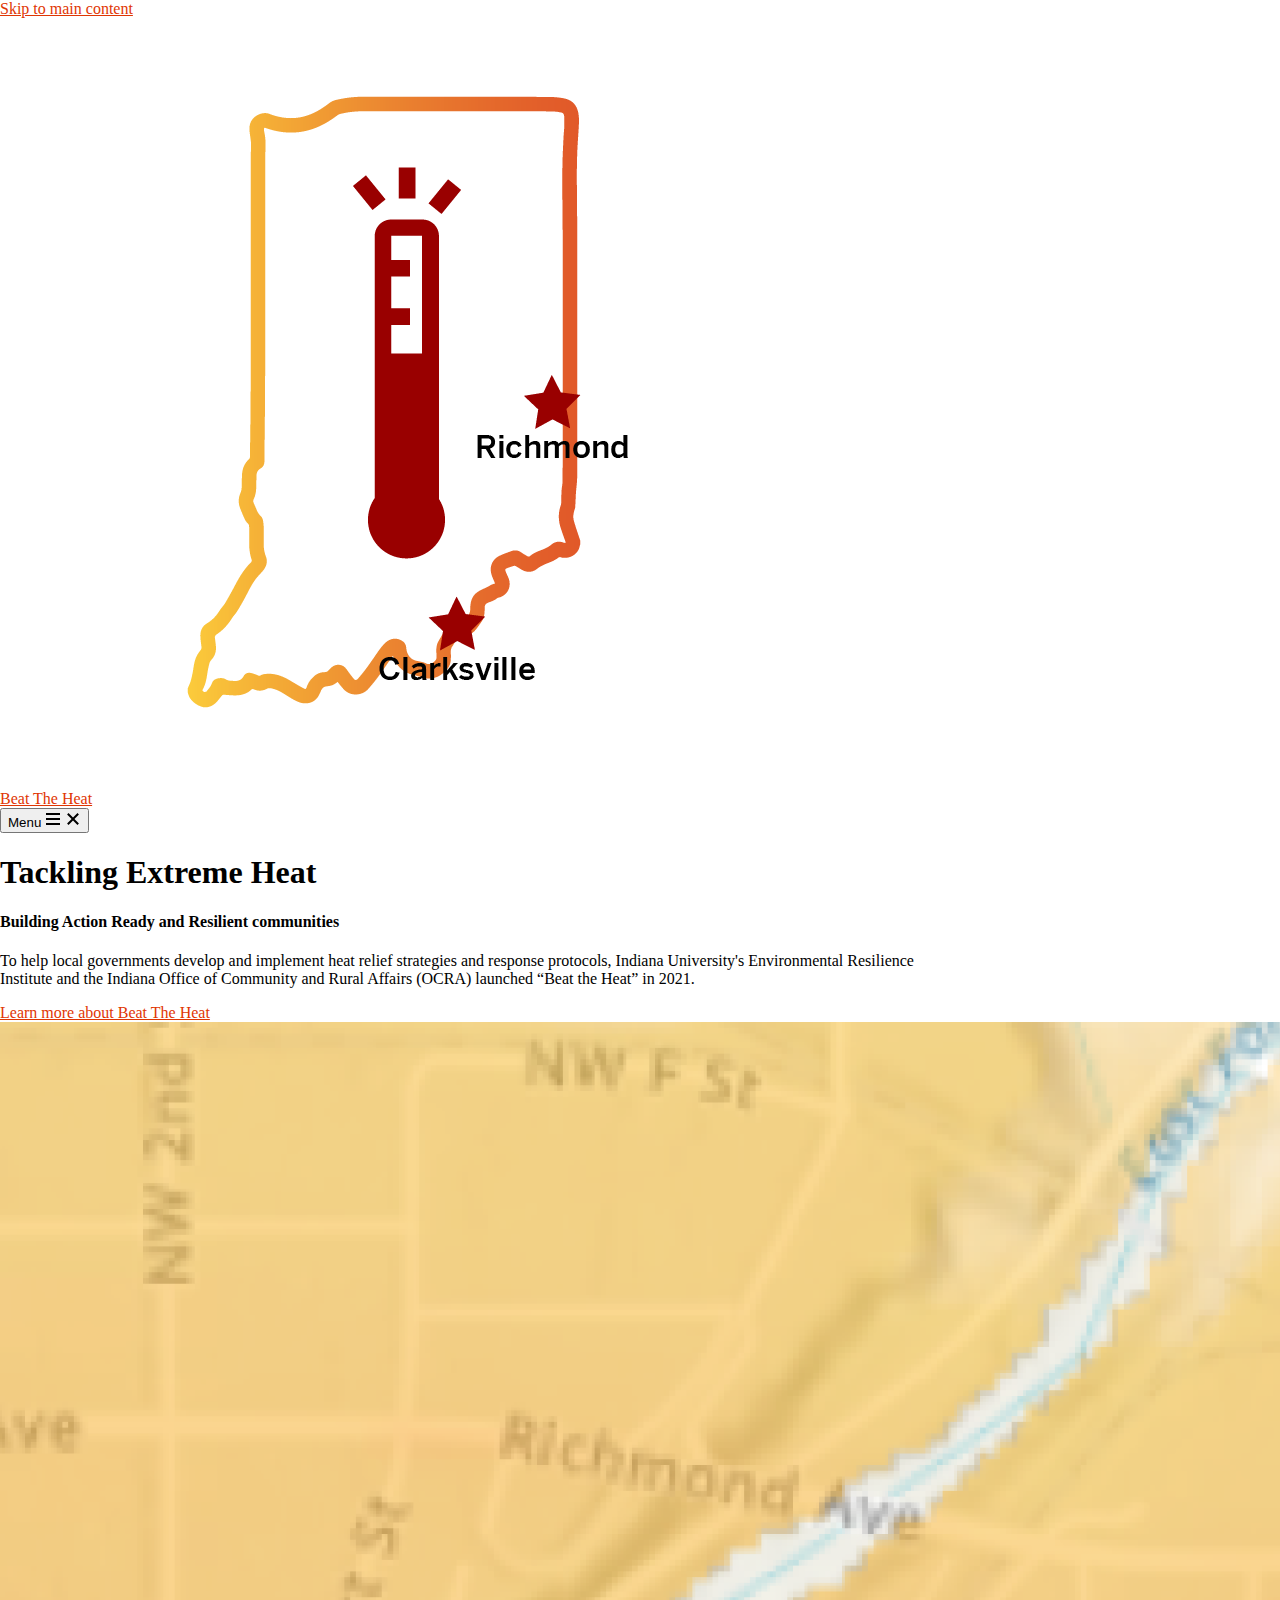
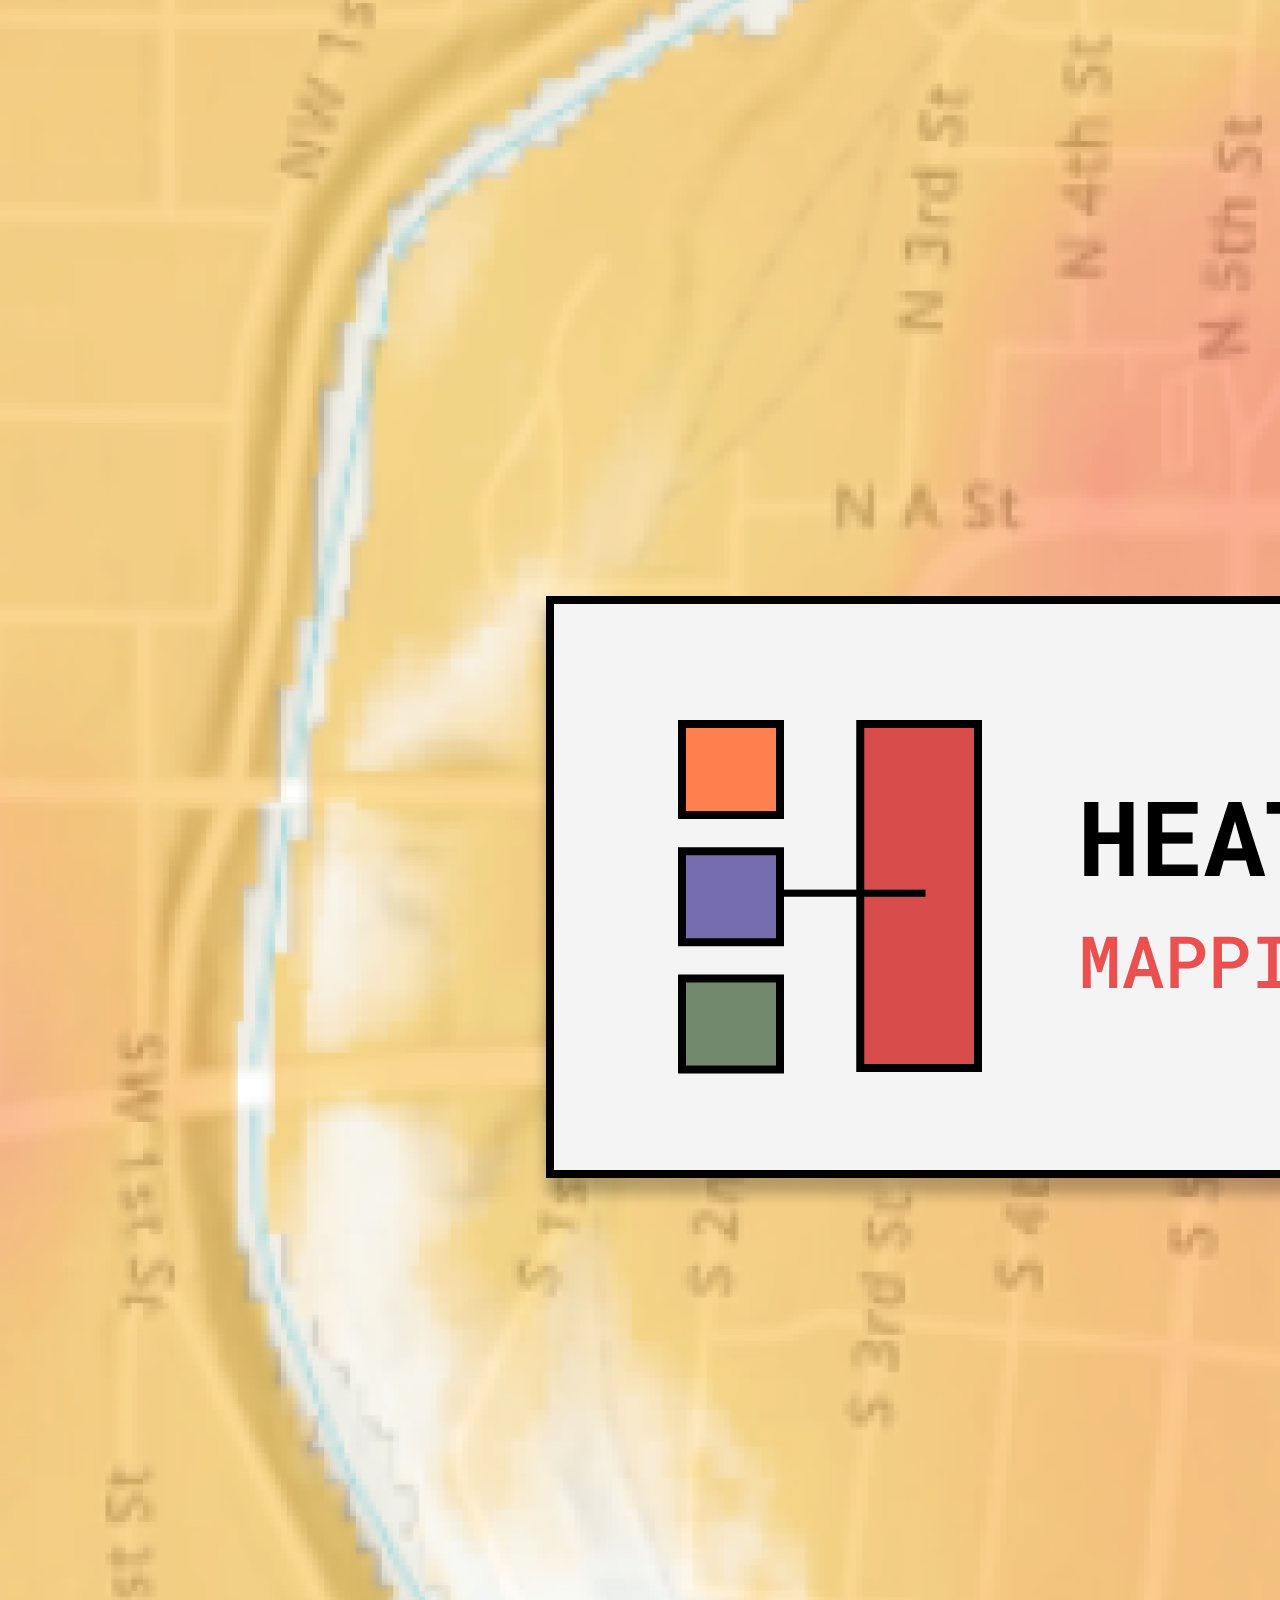
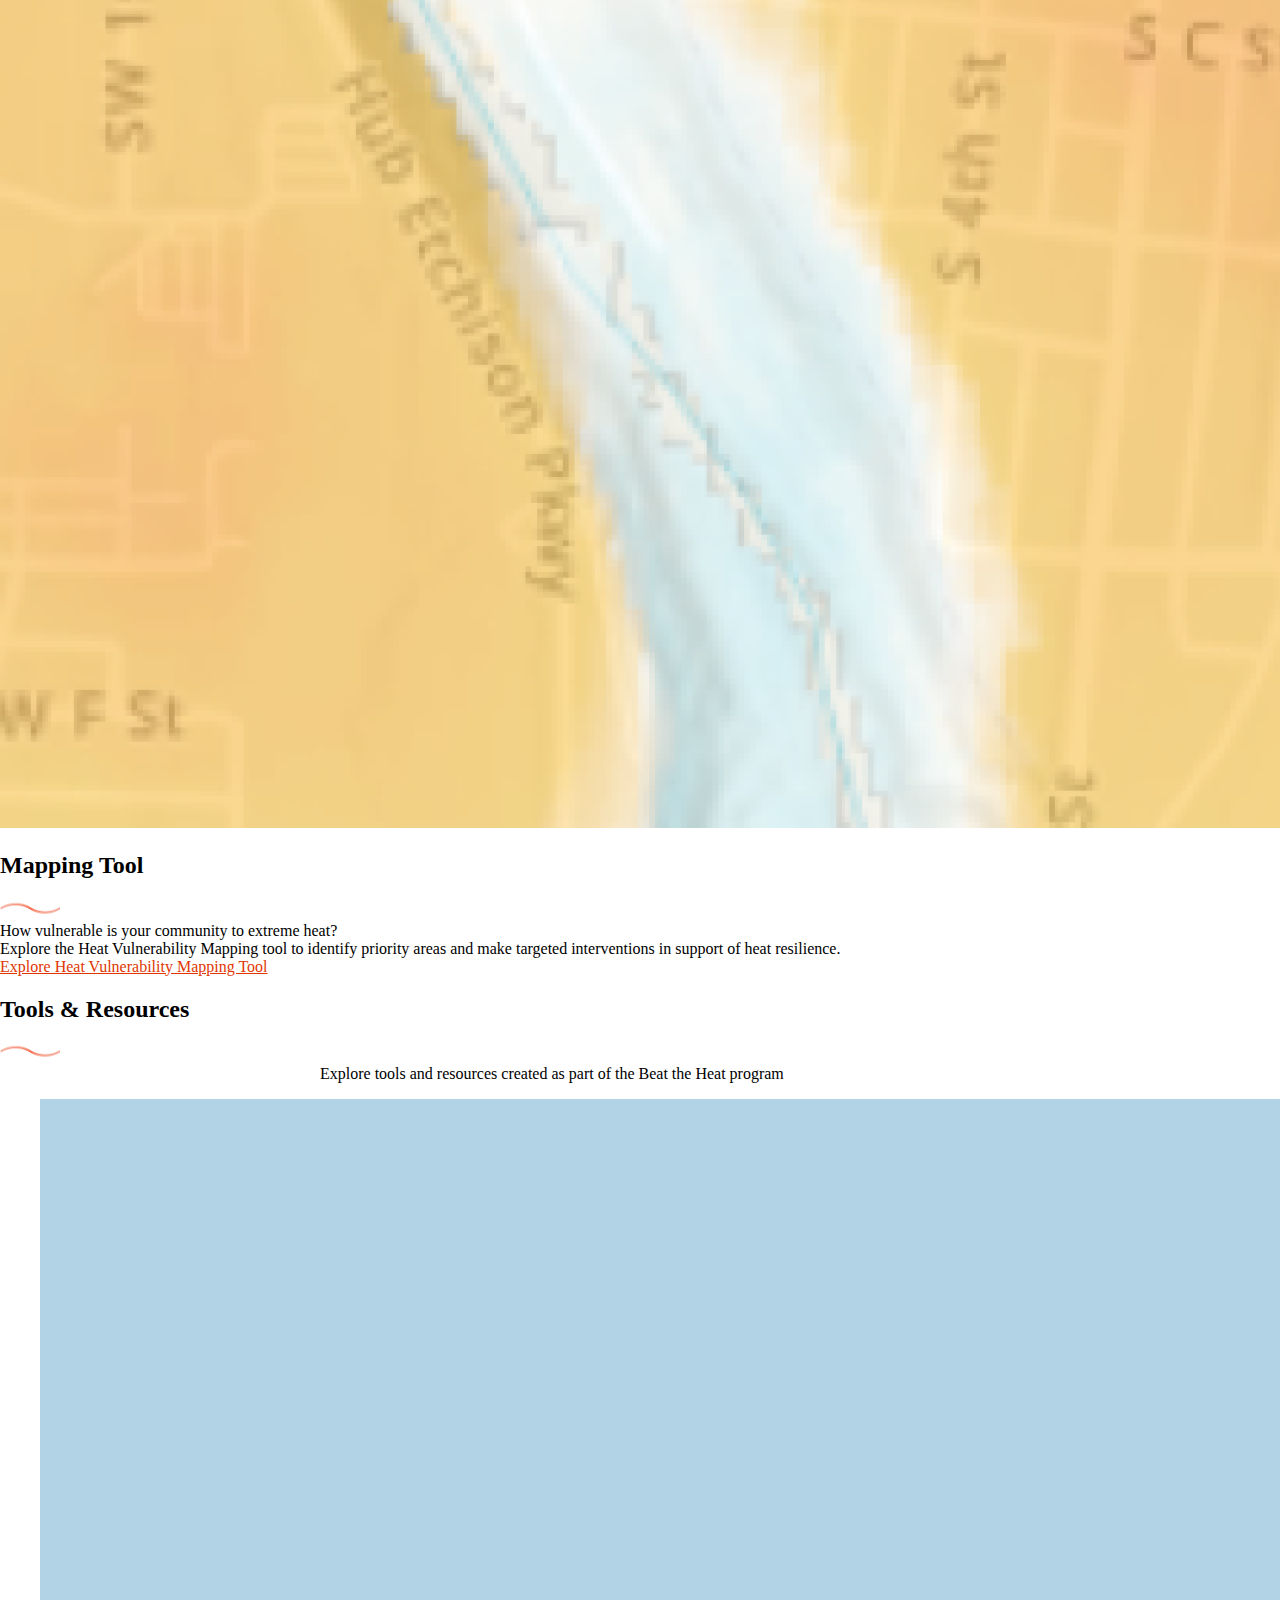
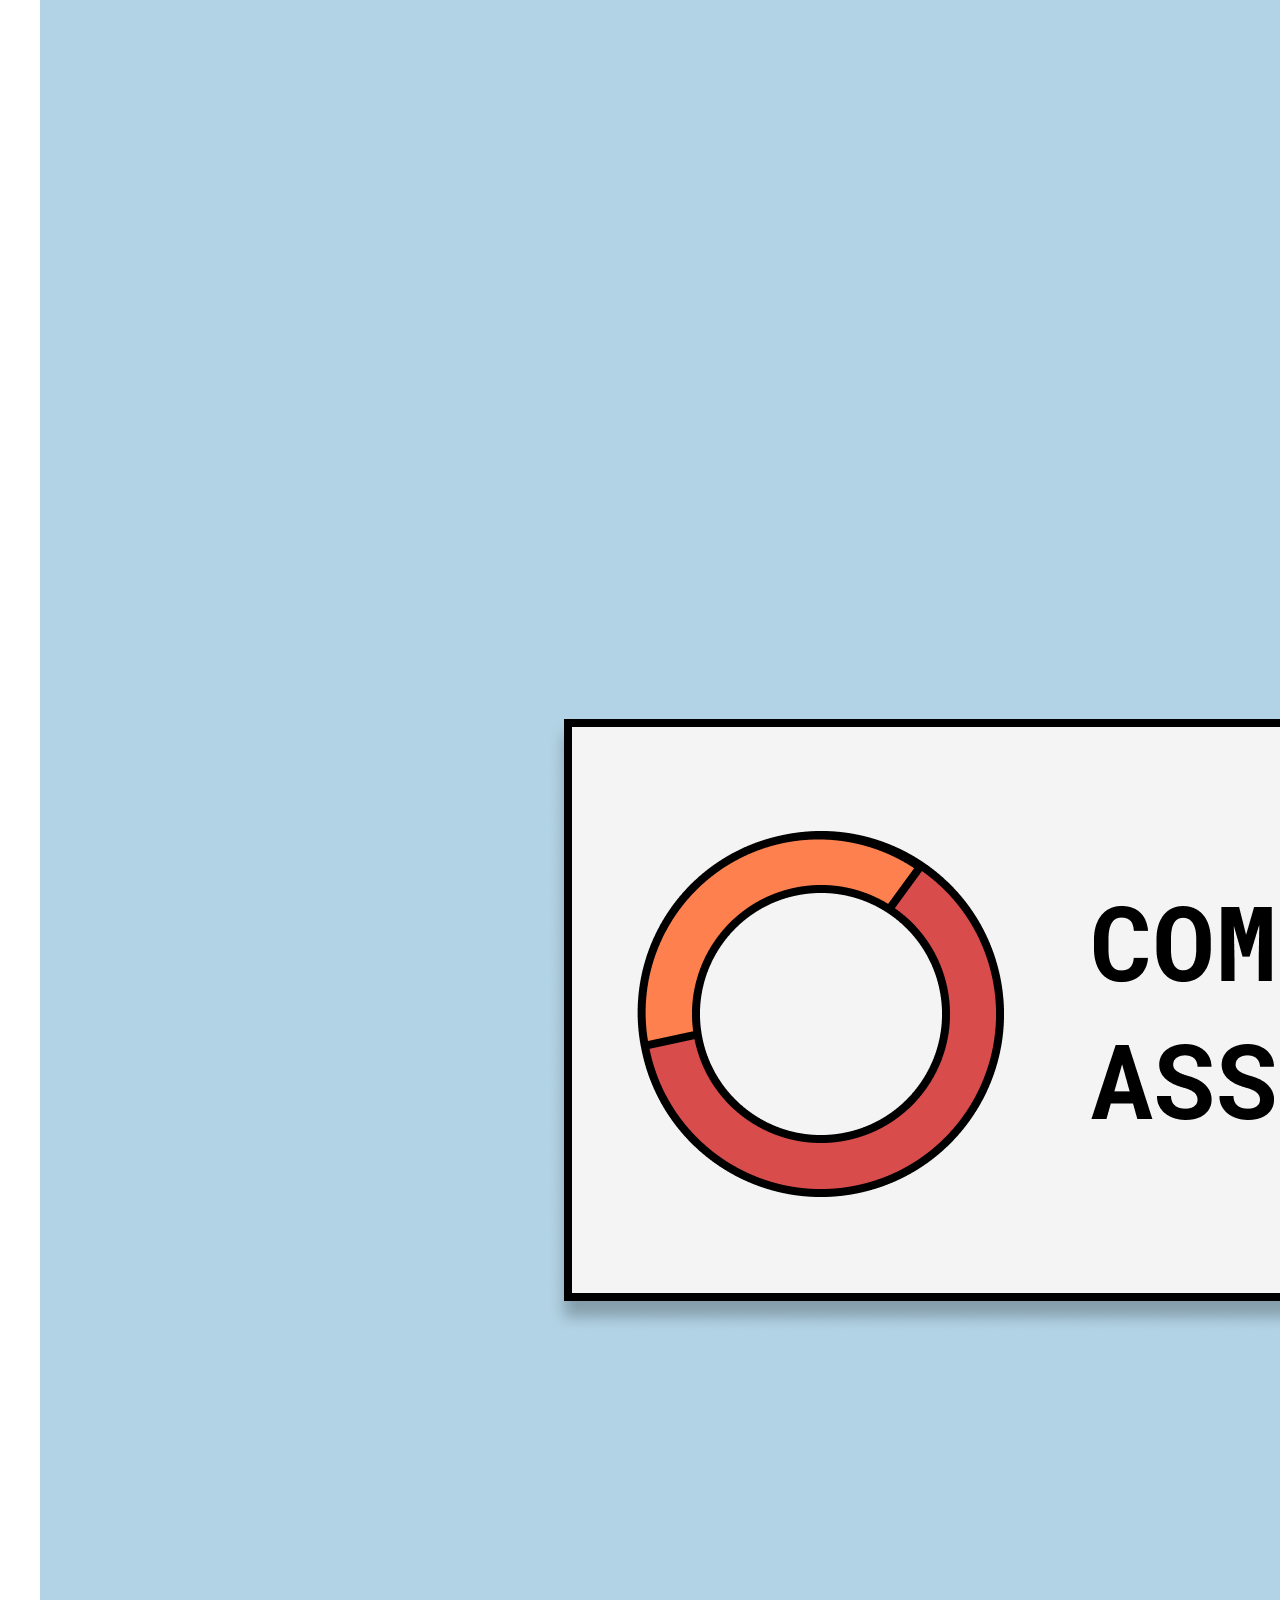
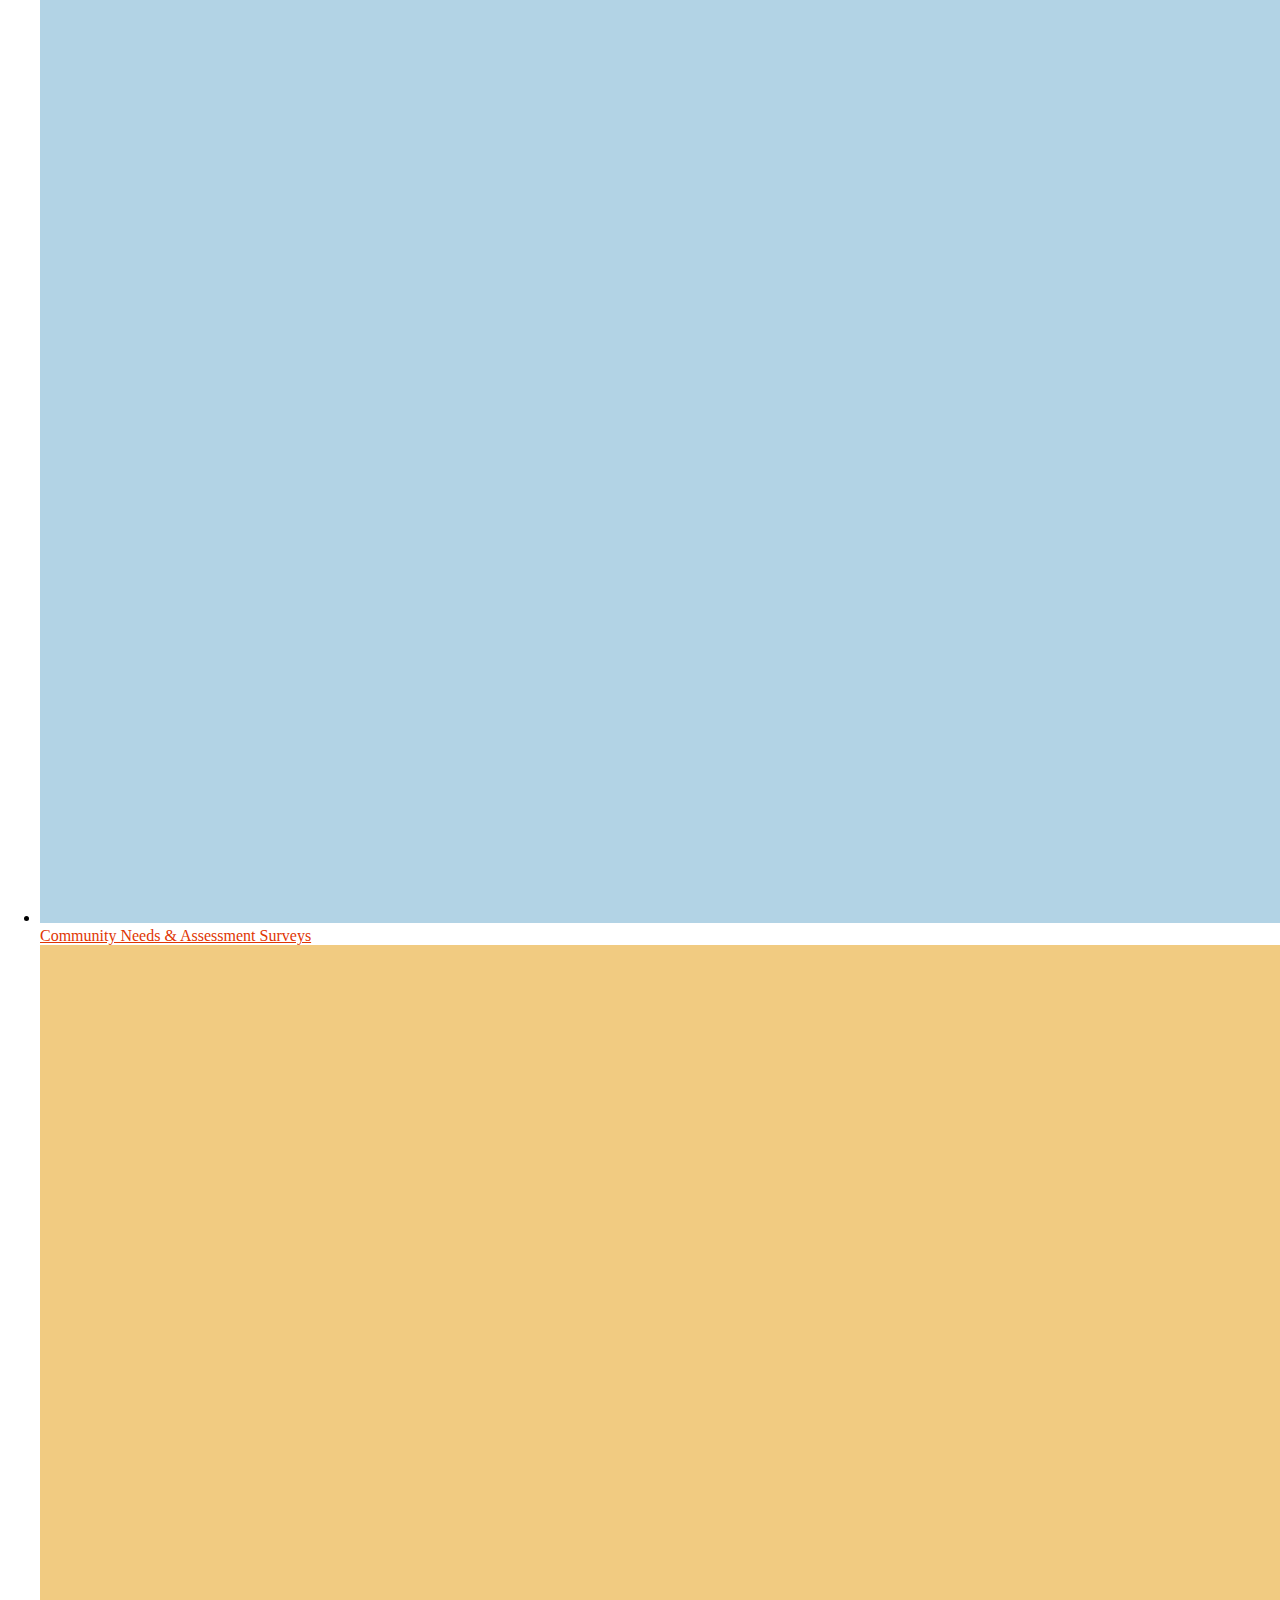
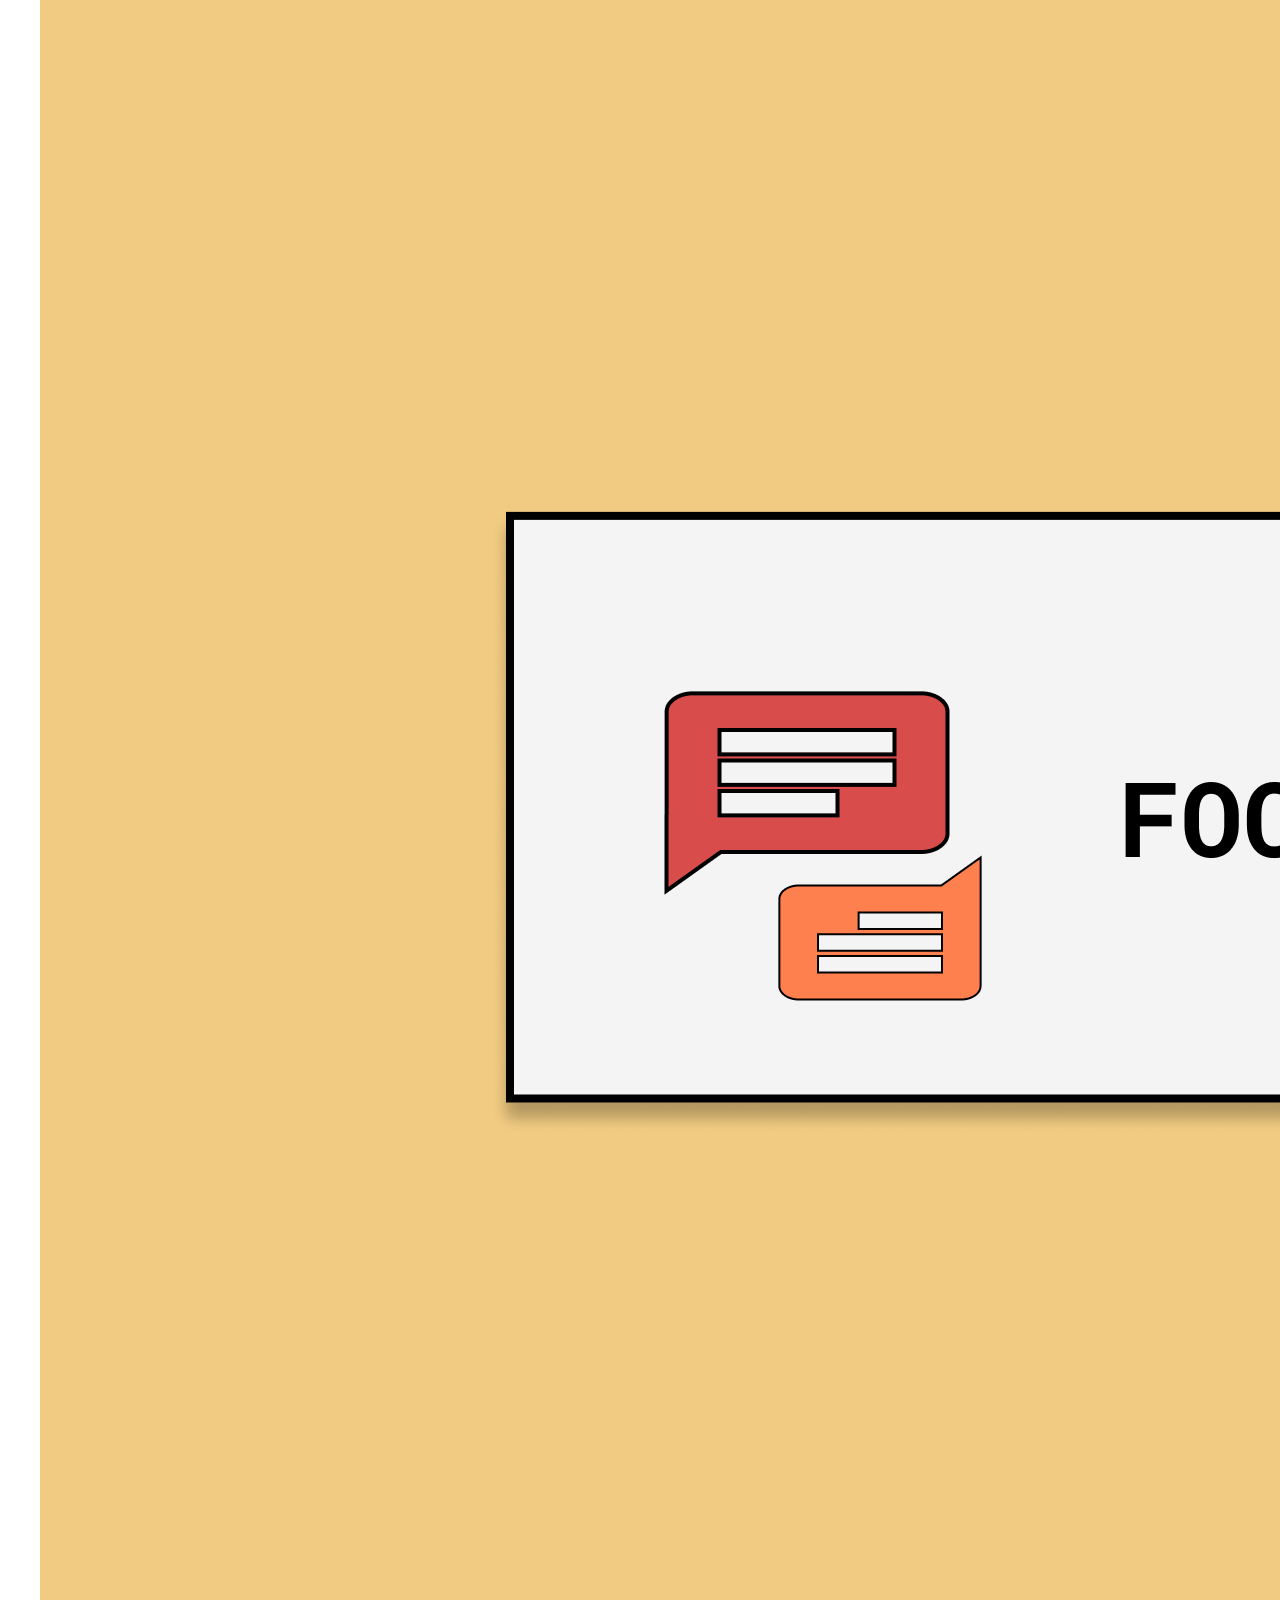
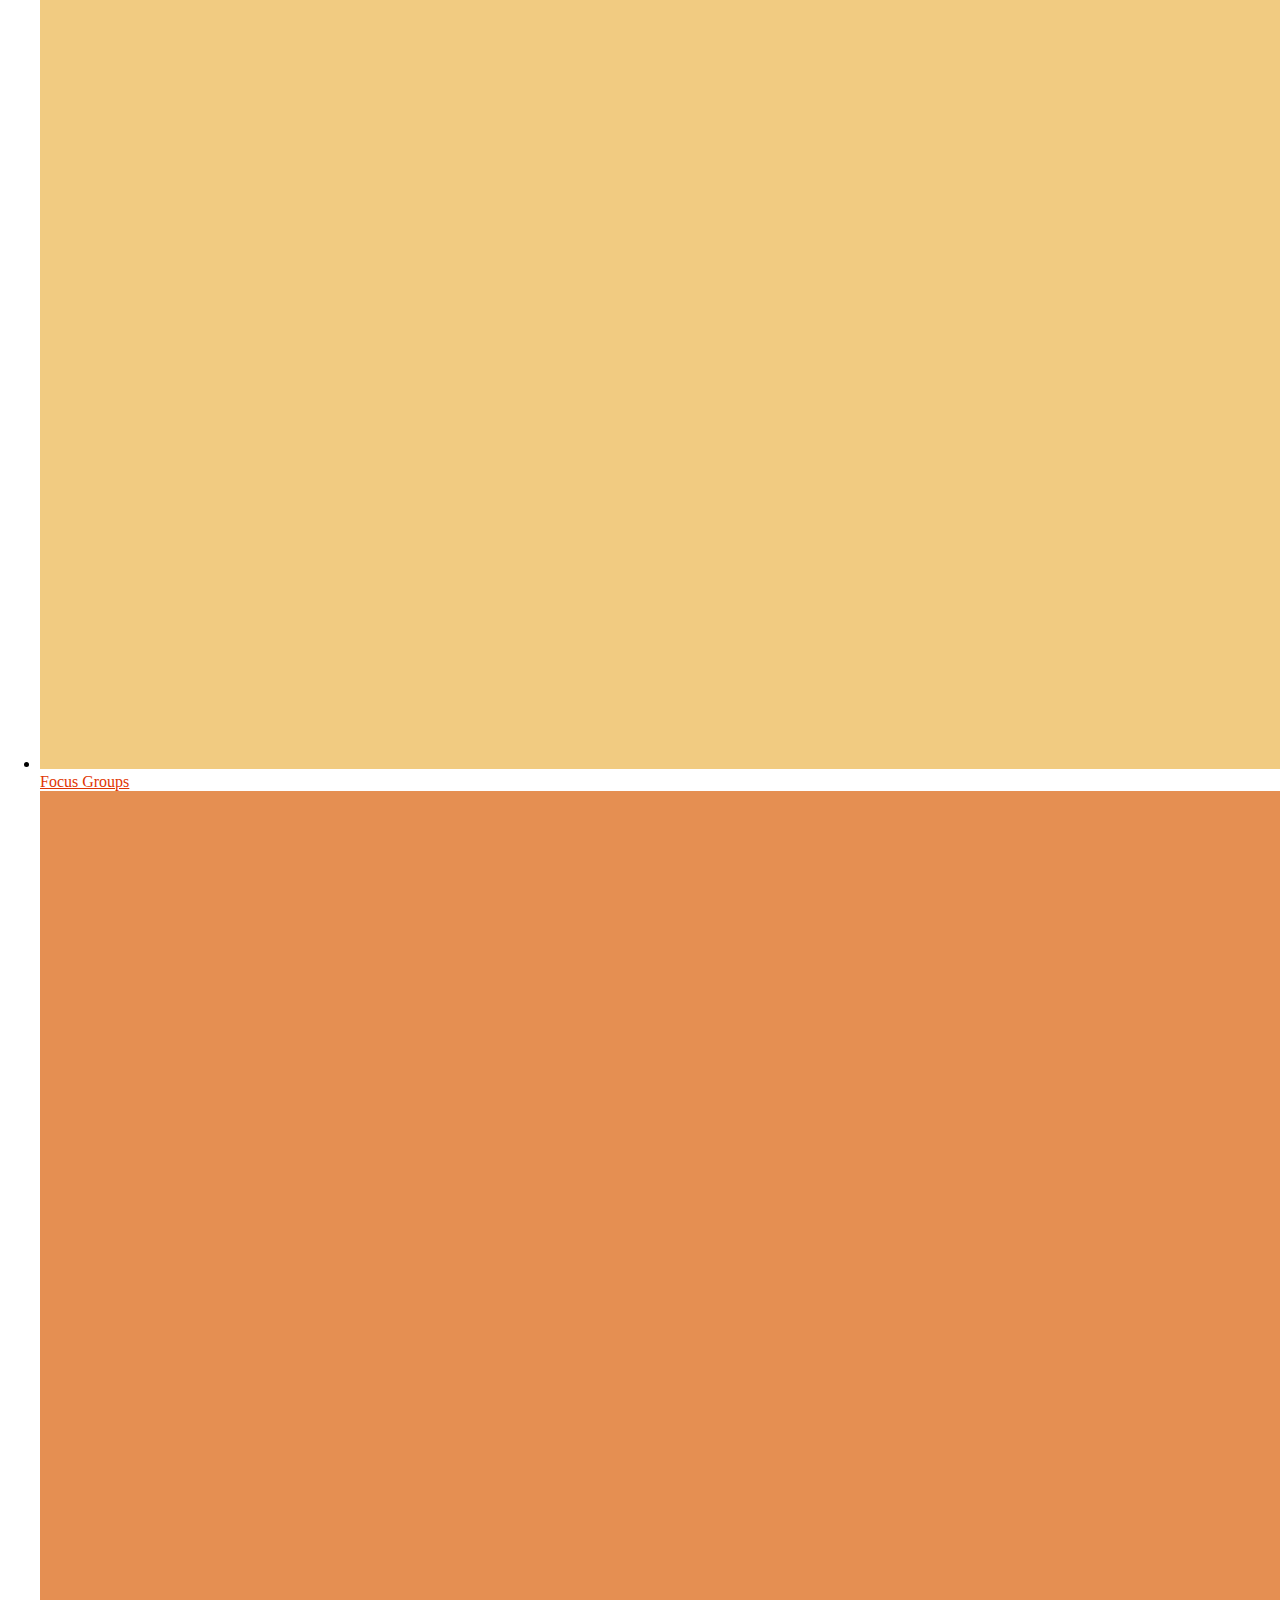
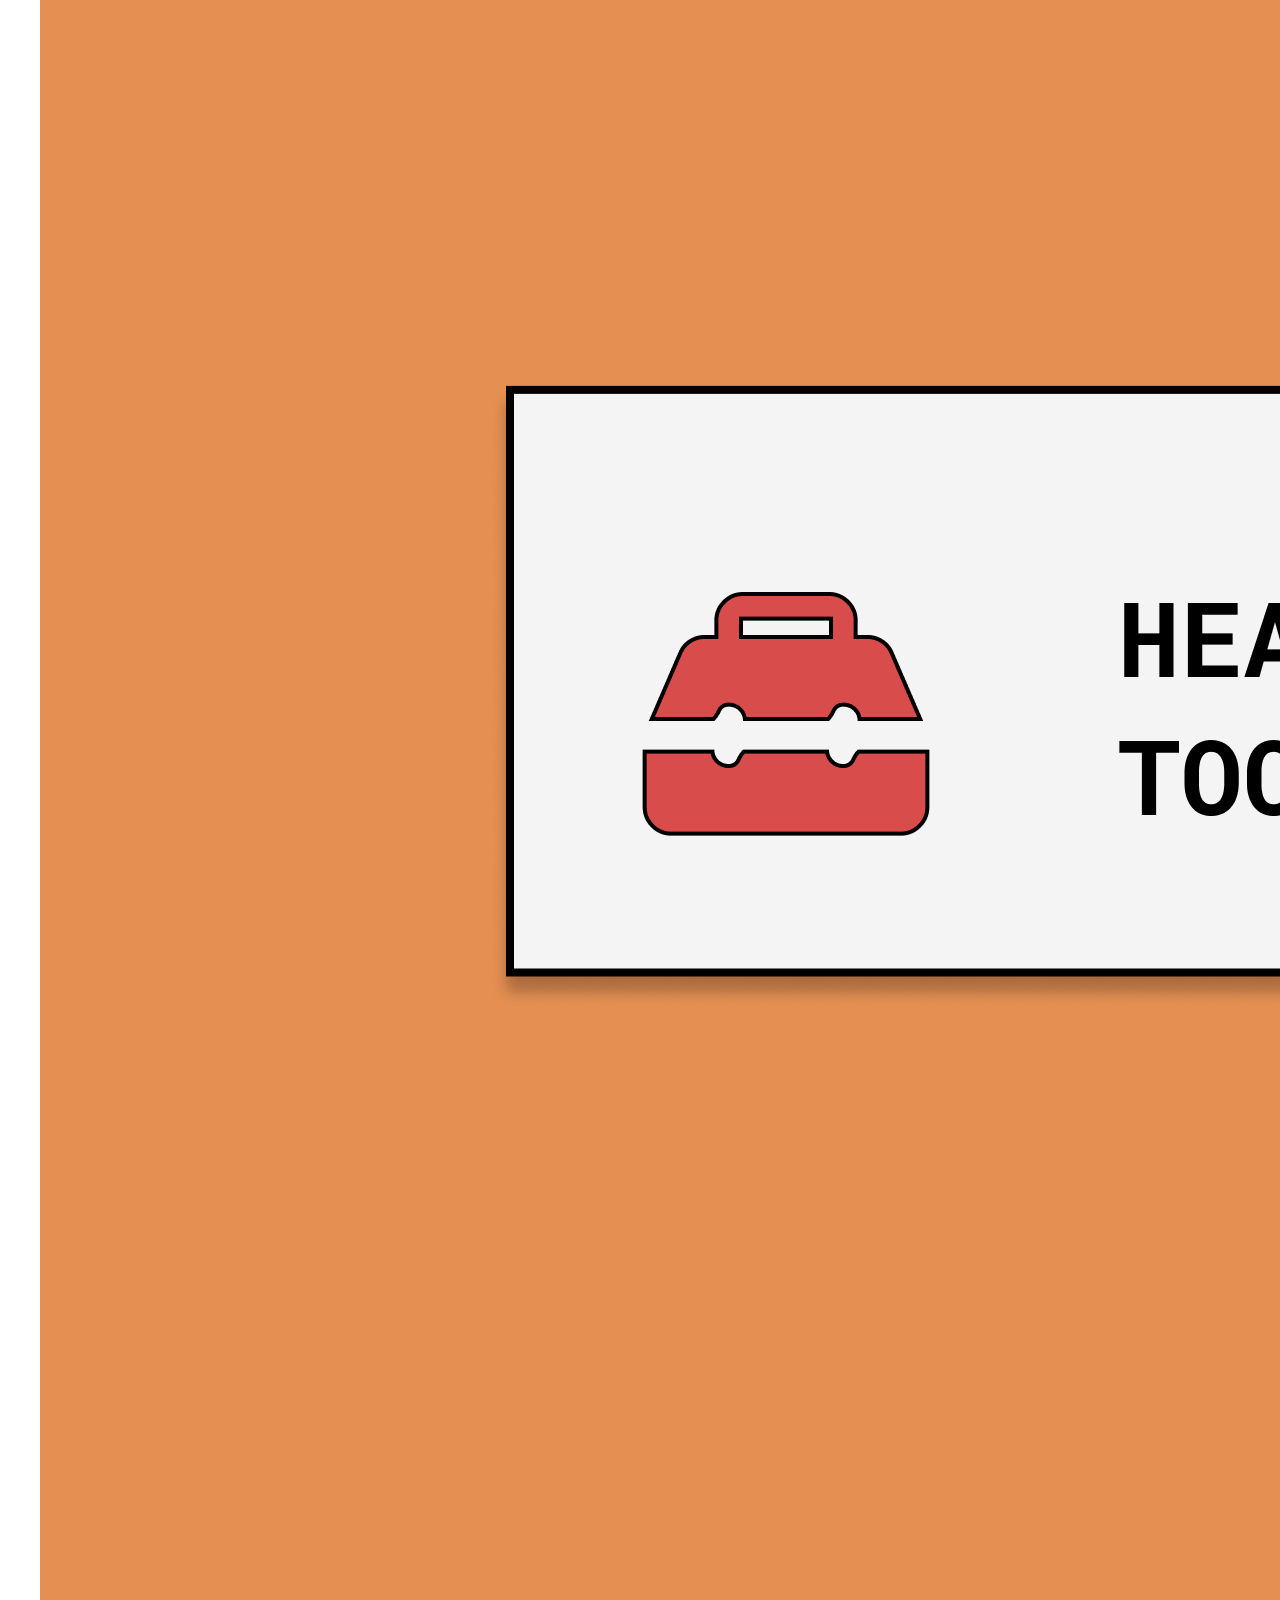
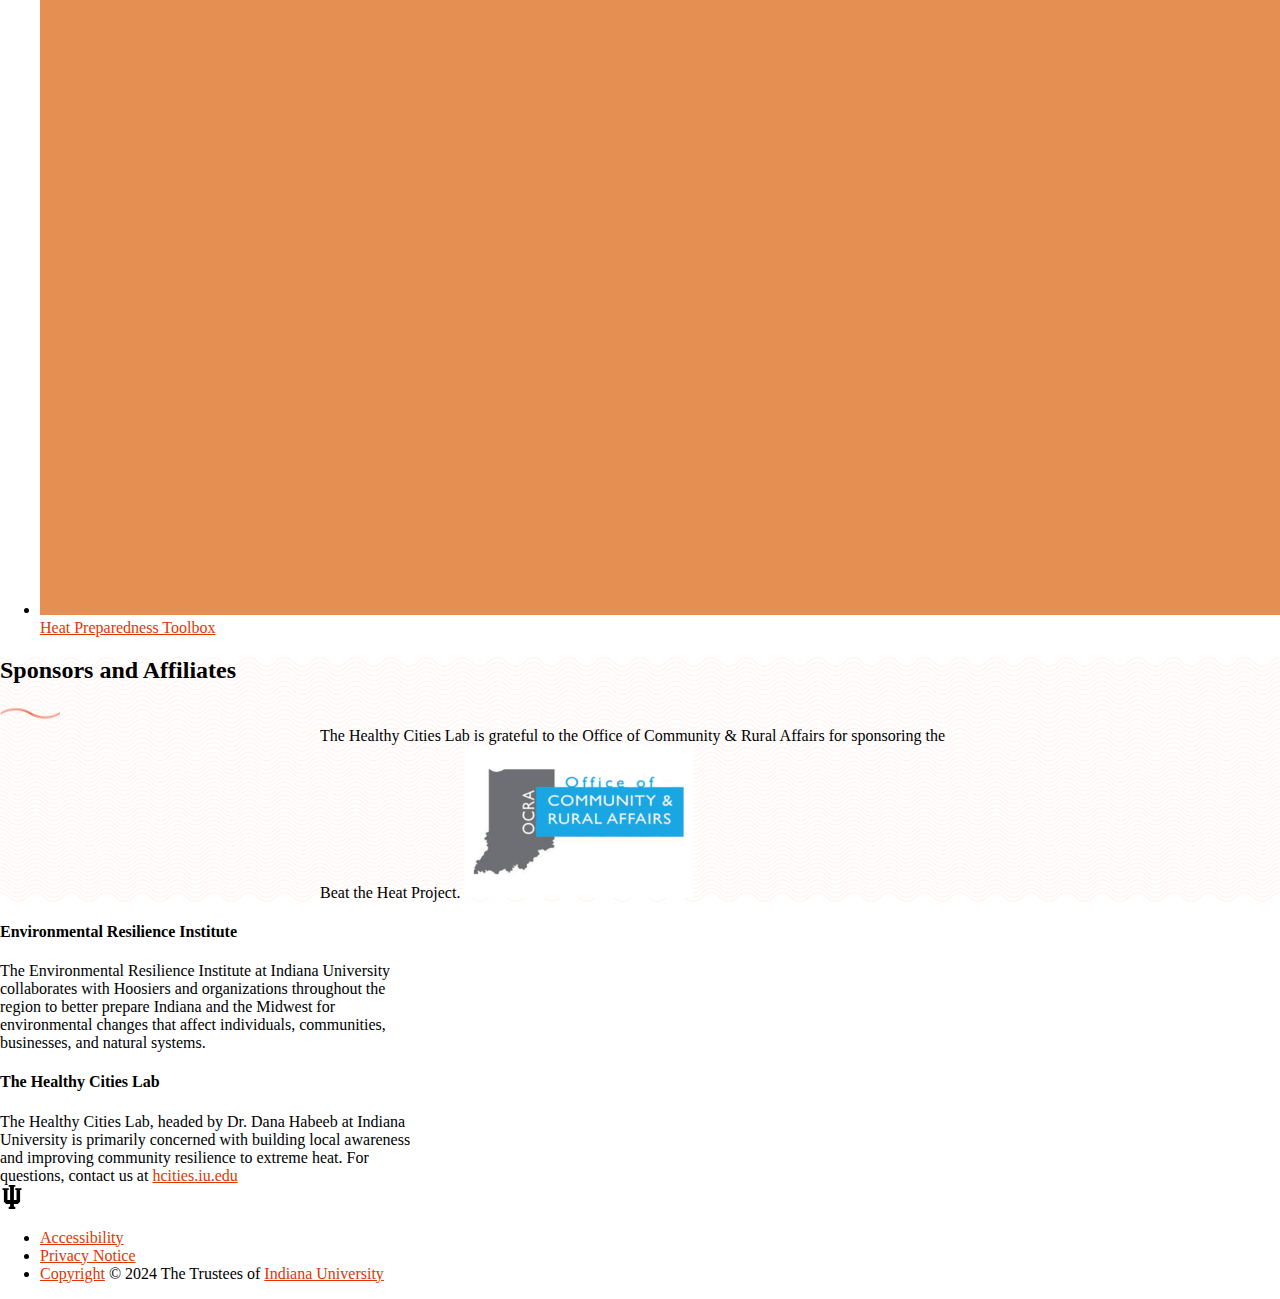
==== commit 26000135: "ref: faq, other improvements" ====
--- a/index.html
+++ b/index.html
@@ -243,15 +243,21 @@
       <div>
         <img src="./images/sun-3.png" alt="" class="hero-img is-absolute" />
         <div class="hero-overlay is-absolute"></div>
-        <div class="rvt-container-lg ">
+        <div class="rvt-container-lg">
           <div class="is-relative hero-body rvt-m-tb-xl">
             <h1 class="rvt-ts-md rvt-ts-xl-lg-up rvt-text-bold rvt-color-white">
-              By 2050, extreme heat events in Indiana are projected to triple.
+              Tackling Extreme Heat
             </h1>
+            <h4
+              class="rvt-color-white rvt-ts-xs rvt-text-uppercase rvt-text-medium rvt-m-bottom-lg"
+            >
+              Building Action Ready and Resilient communities
+            </h4>
             <div class="rvt-hero__body rvt-ts-18 rvt-color-white">
               <p>
                 To help local governments develop and implement heat relief
-                strategies and response protocols, ERI and the Indiana Office of
+                strategies and response protocols, Indiana University's
+                Environmental Resilience Institute and the Indiana Office of
                 Community and Rural Affairs (OCRA) launched
                 <span class="rvt-text-bold">“Beat the Heat”</span>
                 in 2021.
@@ -353,7 +359,7 @@
           <div class="rvt-p-top-xl rvt-m-top-sm">
             <ul class="rvt-row rvt-row--loose">
               <li class="rvt-cols-4-md [ rvt-flex rvt-m-bottom-lg ]">
-                <div class="rvt-card rvt-card--clickable">
+                <div class="rvt-card rvt-card--clickable card-overlay">
                   <div class="rvt-card__image">
                     <img
                       src="./images/community.png"
@@ -364,10 +370,13 @@
                   <a href="#0" class="rvt-p-tb-sm rvt-ts-18"
                     >Community Needs & Assessment Surveys</a
                   >
+                  <div class="overlay">
+                    <div class="overlay-text">Coming Soon</div>
+                  </div>
                 </div>
               </li>
               <li class="rvt-cols-4-md [ rvt-flex rvt-m-bottom-xxl ]">
-                <div class="rvt-card rvt-card--clickable">
+                <div class="rvt-card rvt-card--clickable card-overlay">
                   <div class="rvt-card__image">
                     <img
                       src="./images/focus.png"
@@ -376,10 +385,13 @@
                     />
                   </div>
                   <a href="#0" class="rvt-p-tb-sm rvt-ts-18">Focus Groups</a>
+                  <div class="overlay">
+                    <div class="overlay-text">Coming Soon</div>
+                  </div>
                 </div>
               </li>
               <li class="rvt-cols-4-md [ rvt-flex rvt-m-bottom-xxl ]">
-                <div class="rvt-card rvt-card--clickable">
+                <div class="rvt-card rvt-card--clickable card-overlay">
                   <div class="rvt-card__image">
                     <img
                       src="./images/prepare.png"
@@ -390,11 +402,143 @@
                   <a href="#0" class="rvt-p-tb-sm rvt-ts-18"
                     >Heat Preparedness Toolbox</a
                   >
+                  <div class="overlay">
+                    <div class="overlay-text">Coming Soon</div>
+                  </div>
                 </div>
               </li>
             </ul>
           </div>
+          
         </div>
+      </div>
+      <div class="is-relative">
+        <img
+          class="is-absolute"
+          style="width: 100%; height: 100%; z-index: -1"
+          src="./images/wavepattern.png"
+          alt="heat wave"
+        />
+        <section
+          class="rvt-container-lg rvt-m-top-xl rvt-p-bottom-xl rvt-p-top-xl"
+        >
+          <div class="">
+            <!-- <img
+              class="mx-auto rvt-p-bottom-sm"
+              src="../images/partner.png"
+              alt=""
+            /> -->
+
+            <h2 class="rvt-ts-36 rvt-text-medium rvt-text-center">
+              Sponsors and Affiliates
+            </h2>
+            <img
+              style="margin: auto"
+              src="./images/wave.png"
+              width="60px"
+              alt="heat wave"
+            />
+          </div>
+          <div
+            class="rvt-text-center mx-auto rvt-ts-18 rvt-p-tb-sm"
+            style="max-width: 40rem"
+          >
+            The Healthy Cities Lab is grateful to the Office of Community &
+            Rural Affairs for sponsoring the Beat the Heat Project.
+            <img style="margin: auto" src="./images/ocra.png" alt="ocra" />
+            <!-- <a
+              href="https://healthycities.sice.indiana.edu/"
+              class="rvt-button--plain-danger"
+              target="_blank"
+              >OCRA,</a
+            >
+            Beat the Heat is a collaborative effort between
+            <a
+              href="https://eri.iu.edu/who-we-work-with/local-governments/beat-the-heat.html"
+              class="rvt-button--plain-danger"
+              target="_blank"
+              >ERI,</a
+            >
+            and The Healthy Cities Lab at Indiana University. -->
+          </div>
+        </section>
+      </div>
+      <div class="rvt-bg-orange-000 rvt-p-tb-sm">
+        <section class="rvt-container-lg rvt-p-tb-xl">
+          <div class="rvt-row rvt-m-top-sm rvt-gap-3-xl ">
+            <div class="rvt-cols-md [ rvt-m-bottom-md ]">
+              <!-- <img class="mx-auto" src="./images/partner.png" alt="" /> -->
+              <h4
+                class=" rvt-text-medium rvt-m-tb-sm rvt-color-black-600 rvt-ts-20"
+              >
+                Environmental Resilience Institute
+              </h4>
+              <div
+                class=" rvt-ts-18"
+                style="max-width: 26rem"
+              >
+                The Environmental Resilience Institute at Indiana University
+                collaborates with Hoosiers and organizations throughout the
+                region to better prepare Indiana and the Midwest for
+                environmental changes that affect individuals, communities,
+                businesses, and natural systems.
+
+                <div>
+                  <!-- <a
+                    href="mailto:hcities.iu.edu"
+                    class="rvt-button--plain-danger rvt-text-center rvt-m-top-sm"
+                    >hcities.iu.edu</a
+                  > -->
+                </div>
+              </div>
+              <!-- <div class="rvt-container-lg rvt-p-tb-sm">
+                <label for="contact" class="rvt-label rvt-sr-only">contact</label>
+                <div class="rvt-input-group">
+                  <input
+                    class="rvt-text-input rvt-input-group__input"
+                    type="text"
+                    id="contact"
+                    placeholder=" email"
+                  />
+                  <div class="rvt-input-group__append">
+                    <button type="button" class="rvt-button rvt-button--danger">
+                      <span>Send</span>
+                    </button>
+                  </div>
+                </div>
+              </div> -->
+            </div>
+            <div class="rvt-cols-md [ rvt-m-bottom-md ]">
+              <!-- <img class="mx-auto" src="./images/learn.png" alt="" /> -->
+              <h4
+                class=" rvt-text-medium rvt-m-tb-sm rvt-color-black-600 rvt-ts-20"
+              >
+                The Healthy Cities Lab
+              </h4>
+              <div
+                class=" rvt-ts-18"
+                style="max-width: 26rem"
+              >
+                The Healthy Cities Lab, headed by Dr. Dana Habeeb at Indiana
+                University is primarily concerned with building local awareness
+                and improving community resilience to extreme heat. For
+                questions, contact us at  <a
+                  href="mailto:hcities.iu.edu"
+                  class="rvt-button--plain-danger rvt-text-center rvt-m-top-sm"
+                  >hcities.iu.edu</a
+                > 
+              </div>
+              <div class="mx-auto rvt-text-center">
+                <!-- <a
+                  href="https://healthycities.sice.indiana.edu/"
+                  target="_blank"
+                  class="rvt-button--plain-danger"
+                  >Visit the Lab</a
+                > -->
+              </div>
+            </div>
+          </div>
+        </section>
       </div>
     </main>
 
--- a/css/styles.css
+++ b/css/styles.css
@@ -1,3 +1,68 @@
+html, body {
+  height: 100%;
+  padding: 0;
+  margin: 0;
+  box-sizing: border-box;
+}
+
+body {
+  display: flex;
+  flex-direction: column;
+}
+
+main, footer {
+  flex-grow: 0;
+  flex-shrink: 0;
+}
+
+main {
+  flex-grow: 1;
+}
+
+#map-iframe {
+  height: calc(100vh - 64px - 57px);
+}
+
+.disable-link:hover {
+  pointer-events: none; /* Prevent clicking on the link */
+  cursor: default; /* Change cursor to indicate non-clickable */
+  color: inherit; /* Maintain the link's color */
+  text-decoration: none; /* Remove underline */
+}
+/* Style the overlay */
+.card-overlay {
+  position: relative;
+}
+
+.overlay {
+  position: absolute;
+  top: 0;
+  left: 0;
+  width: 100%;
+  height: 100%;
+  background: rgba(0, 0, 0, 0.6); /* Semi-transparent black overlay */
+  display: flex;
+  justify-content: center;
+  align-items: center;
+  opacity: 0;
+  transition: opacity 0.3s ease;
+  pointer-events: none; /* Prevent clicking on the overlay */
+}
+
+.overlay-text {
+  color: white;
+  font-size: 1.5em;
+}
+
+.card-overlay:hover .overlay {
+  opacity: 1;
+}
+
+.card-overlay:hover a {
+  pointer-events: none; /* Disable clicking on the link */
+  cursor: default;
+}
+
 .has-background-white {
   background-color: white;
 }
@@ -53,7 +118,9 @@
     
     background-repeat: no-repeat;
     background-size: cover;
-    background-attachment: fixed;
+    background-attachment: scroll;
+    height: auto;
+    min-height: 34rem;
 }
 /* .rvt-accordion__toggle-text, .rvt-accordion__toggle-icon{
   color: #DF3603;
@@ -164,7 +231,7 @@
 } */
 @media (min-width: 992px) {
     .hero-body{
-     width: 70%;
+     width: 75%;
     }
     
   } 
@@ -173,4 +240,8 @@
     .hero-img {
       min-height: 70vh;
     }
-  }+    
+    .hvmt-headline {
+      line-height: 46px;
+  }
+  }
